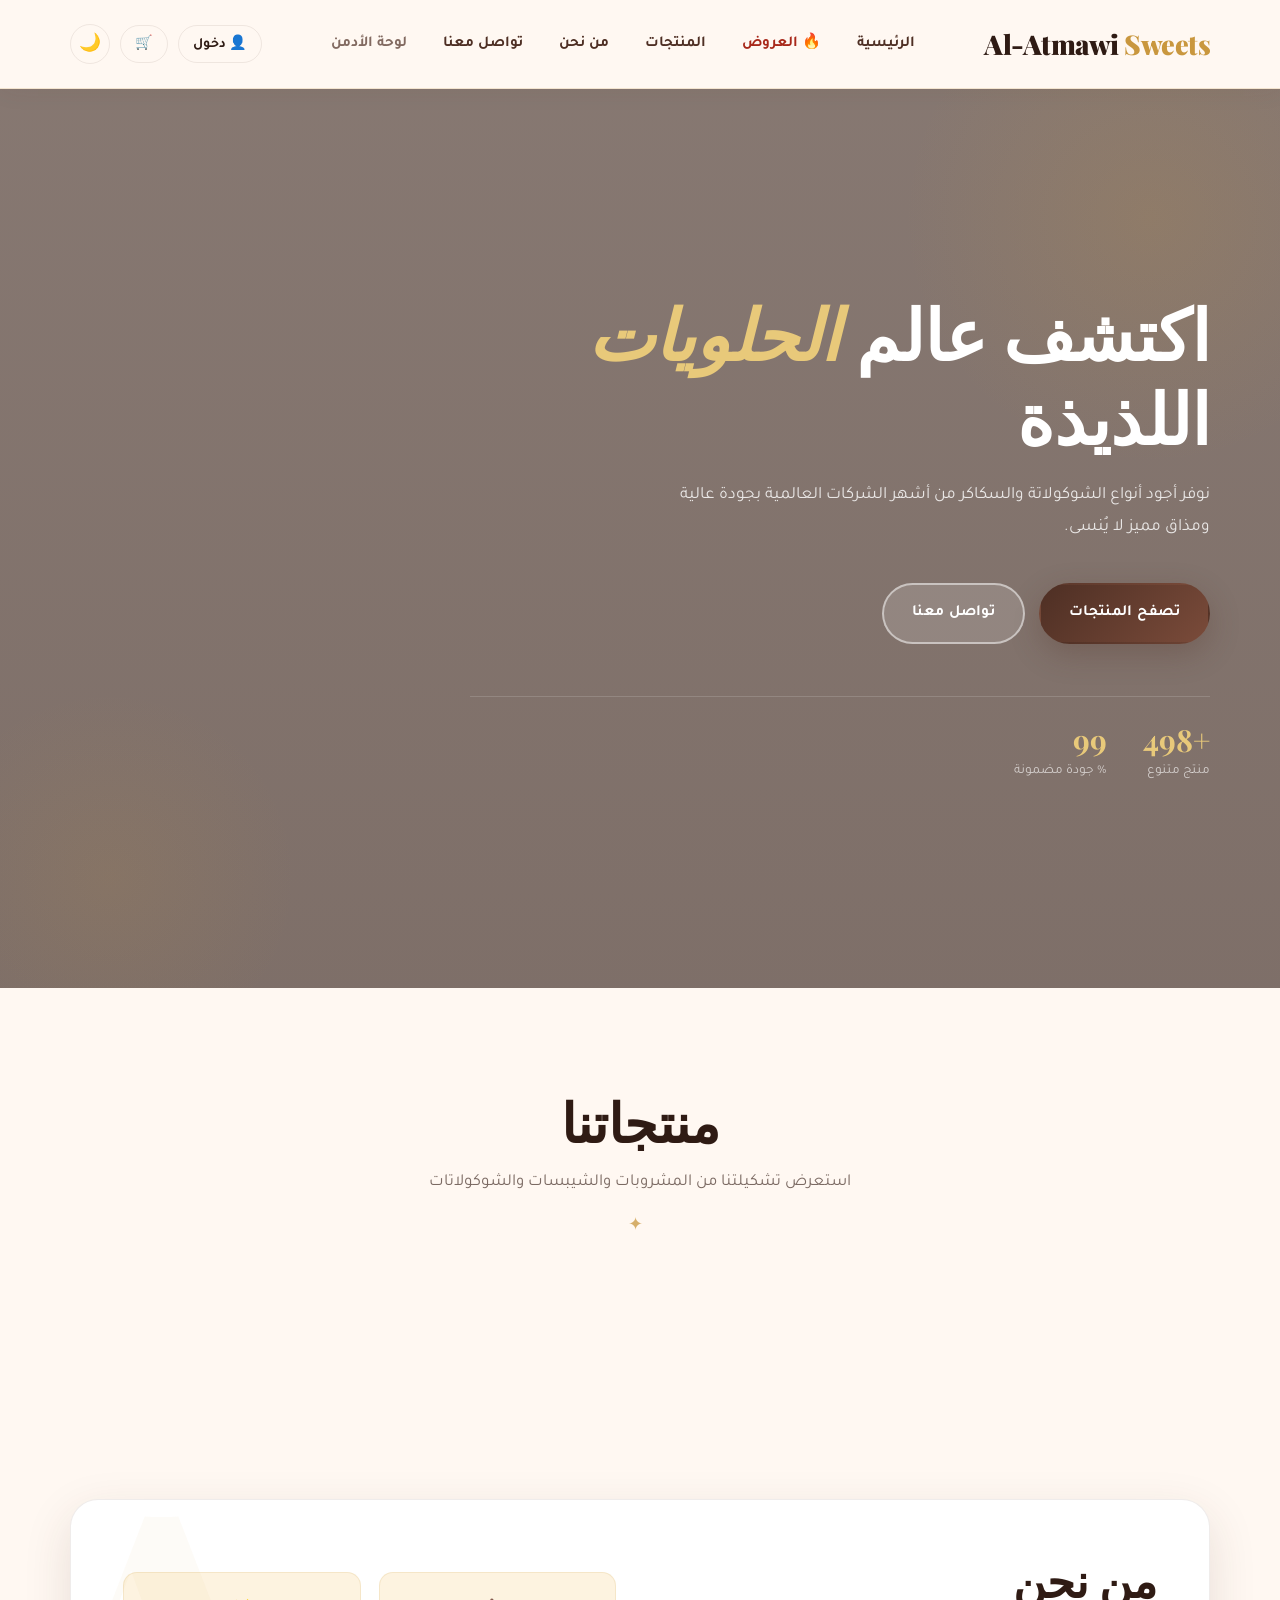
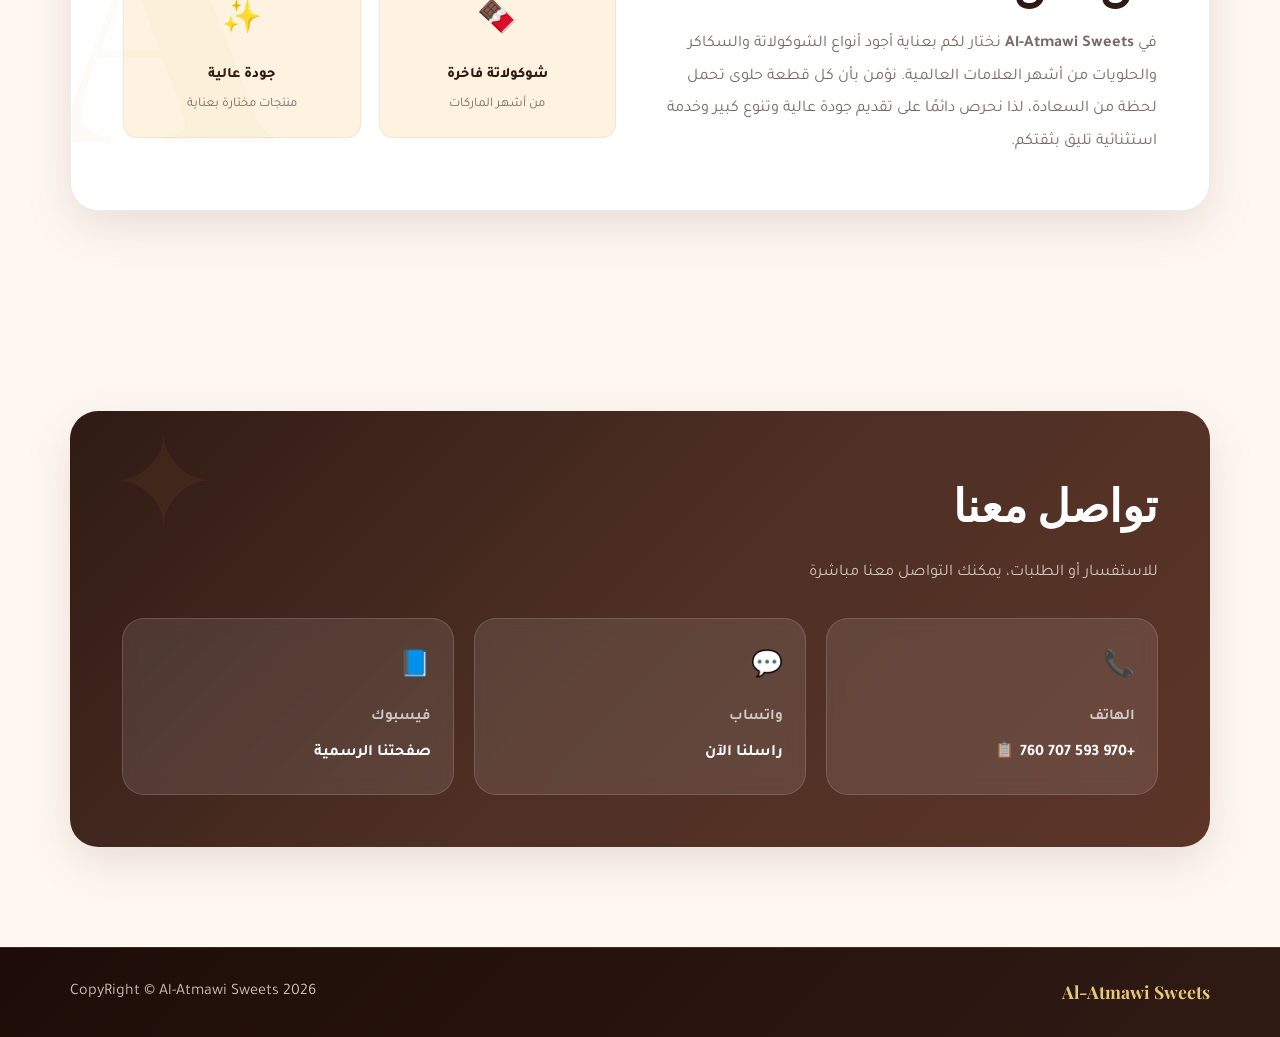
==== index.html @ 0c735596 "Update index.html" ====
<!DOCTYPE html>
<html lang="ar" dir="rtl">
<head>
  <meta charset="UTF-8" />
  <meta name="viewport" content="width=device-width, initial-scale=1.0" />
  <title>العتماوي للسكاكر والحلويات</title>
  <meta name="description" content="أجود أنواع الشوكولاتة والسكاكر من أشهر الشركات العالمية" />
  <meta name="theme-color" content="#2f1b14" />
  <meta name="apple-mobile-web-app-capable" content="yes" />
  <meta name="apple-mobile-web-app-status-bar-style" content="black-translucent" />
  <meta name="apple-mobile-web-app-title" content="Al-Atmawi" />

  <!-- Open Graph / Facebook / WhatsApp Preview -->
  <meta property="og:type" content="website" />
  <meta property="og:url" content="https://genereal2.github.io/Al-Atmawi/index.html" />
  <meta property="og:title" content="العتماوي للسكاكر والحلويات | Al-Atmawi Sweets" />
  <meta property="og:description" content="أجود أنواع الشوكولاتة والسكاكر والمشروبات من أشهر الشركات العالمية" />
  <meta property="og:image" content="https://genereal2.github.io/Al-Atmawi/og-image.jpg" />
  <meta property="og:image:width" content="1200" />
  <meta property="og:image:height" content="630" />
  <meta property="og:locale" content="ar_AR" />

  <!-- Twitter Card -->
  <meta name="twitter:card" content="summary_large_image" />
  <meta name="twitter:title" content="العتماوي للسكاكر والحلويات | Al-Atmawi Sweets" />
  <meta name="twitter:description" content="أجود أنواع الشوكولاتة والسكاكر والمشروبات من أشهر الشركات العالمية" />
  <meta name="twitter:image" content="https://genereal2.github.io/Al-Atmawi/og-image.jpg" />
  <link rel="manifest" href="manifest.json" />
  <link rel="apple-touch-icon" href="icon-192.svg" />
  <link rel="preconnect" href="https://fonts.googleapis.com">
  <link rel="preconnect" href="https://fonts.gstatic.com" crossorigin>
  <link rel="preconnect" href="https://firestore.googleapis.com">
  <link rel="preconnect" href="https://res.cloudinary.com" crossorigin>
  <link rel="stylesheet" href="style.css?v=4" />
</head>
<body>

  <header class="topbar" id="topbar">
    <div class="container navbar">
      <a href="index.html" class="logo">Al-Atmawi <span>Sweets</span></a>
      <nav>
        <ul class="nav-links">
          <li><a href="#home">الرئيسية</a></li>
          <li><a href="#offers" class="offers-nav-link">🔥 العروض</a></li>
          <li><a href="#products">المنتجات</a></li>
          <li><a href="#about">من نحن</a></li>
          <li><a href="#contact">تواصل معنا</a></li>
          <li><a href="admin.html" class="admin-link">لوحة الأدمن</a></li>
        </ul>
      </nav>
      <div class="header-actions">
        <button id="accountBtn" class="header-icon-btn" type="button" title="حسابي">
          <span id="accountBtnLabel">👤 دخول</span>
        </button>
        <button id="cartBtn" class="header-icon-btn cart-btn" type="button" title="السلة">
          🛒 <span id="cartCount" class="cart-count hidden">0</span>
        </button>
        <button id="themeToggleBtn" class="theme-toggle-btn" type="button" title="تبديل الوضع">🌙</button>
      </div>
    </div>
  </header>

  <!-- ===== Hero ===== -->
  <section class="hero" id="home">
    <div class="container">
      <div class="hero-content">
        <h1>اكتشف عالم <em>الحلويات</em><br>اللذيذة</h1>
        <p>نوفر أجود أنواع الشوكولاتة والسكاكر من أشهر الشركات العالمية بجودة عالية ومذاق مميز لا يُنسى.</p>

        <div class="hero-buttons">
          <a href="#products" class="btn btn-primary">تصفح المنتجات</a>
          <a href="#contact" class="btn btn-secondary">تواصل معنا</a>
        </div>

        <div class="hero-stats">
          <div class="hero-stat">
            <strong data-target="500">0</strong>
            <span>منتج متنوع</span>
          </div>
          <div class="hero-stat">
            <strong data-target="100">0</strong>
            <span>% جودة مضمونة</span>
          </div>
        </div>
      </div>
    </div>
  </section>

  <!-- ===== Offers ===== -->
  <section class="offers-section hidden" id="offers">
    <div class="container">
      <div class="offers-header">
        <span class="offers-badge">🔥 لفترة محدودة</span>
        <h2>عروضنا الخاصة</h2>
        <p>أقوى العروض والأسعار المميزة من Al-Atmawi Sweets</p>
      </div>
      <div id="offersGrid" class="offers-grid"></div>
    </div>
  </section>

  <!-- ===== Products ===== -->
  <section class="section" id="products">
    <div class="container">
      <div class="section-header">
        <h2>منتجاتنا</h2>
        <p>استعرض تشكيلتنا من المشروبات والشيبسات والشوكولاتات</p>
      </div>
      <div id="productsCategories"></div>
    </div>
  </section>


  <!-- ===== About ===== -->
  <section class="section" id="about">
    <div class="container">
      <div class="about-box">
        <div class="about-text">
          <h2>من نحن</h2>
          <p>في <strong>Al-Atmawi Sweets</strong> نختار لكم بعناية أجود أنواع الشوكولاتة والسكاكر والحلويات من أشهر العلامات العالمية. نؤمن بأن كل قطعة حلوى تحمل لحظة من السعادة، لذا نحرص دائمًا على تقديم جودة عالية وتنوع كبير وخدمة استثنائية تليق بثقتكم.</p>
        </div>
        <div class="about-features">
          <div class="about-feature">
            <span class="about-feature-icon">🍫</span>
            <h4>شوكولاتة فاخرة</h4>
            <p>من أشهر الماركات</p>
          </div>
          <div class="about-feature">
            <span class="about-feature-icon">✨</span>
            <h4>جودة عالية</h4>
            <p>منتجات مختارة بعناية</p>
          </div>
        </div>
      </div>
    </div>
  </section>

  <!-- ===== Contact ===== -->
  <section class="section" id="contact">
    <div class="container">
      <div class="contact-box">
        <h2>تواصل معنا</h2>
        <p>للاستفسار أو الطلبات، يمكنك التواصل معنا مباشرة</p>
        <div class="contact-grid">
          <div class="contact-card">
            <span class="contact-card-icon">📞</span>
            <h3>الهاتف</h3>
            <p><a href="tel:+970593707760">+970 593 707 760</a> <button id="copyPhoneBtn" class="copy-phone-btn" type="button" title="نسخ الرقم">📋</button></p>
          </div>
          <div class="contact-card">
            <span class="contact-card-icon">💬</span>
            <h3>واتساب</h3>
            <p><a href="https://wa.me/970593707760" target="_blank">راسلنا الآن</a></p>
          </div>
          <div class="contact-card">
            <span class="contact-card-icon">📘</span>
            <h3>فيسبوك</h3>
            <p><a href="https://www.facebook.com/Atmawe" target="_blank">صفحتنا الرسمية</a></p>
          </div>
        </div>
      </div>
    </div>
  </section>

  <footer>
    <div class="container footer-content">
      <div class="footer-logo">Al-Atmawi Sweets</div>
      <p>CopyRight © Al-Atmawi Sweets 2026</p>
    </div>
  </footer>

  <!-- Private Pricing Banner -->
  <div id="privateBanner" class="private-banner hidden">
    <span>🔒 أنت تشاهد الأسعار الخاصة</span>
    <button id="privateLogoutBtn" type="button">تسجيل خروج</button>
  </div>

  <!-- Customer Account Modal -->
  <div class="modal-overlay" id="accountModal">
    <div class="modal-box" style="max-width:420px">
      <button class="modal-close" id="accountModalCloseBtn" type="button">✕</button>
      <div class="modal-info" style="padding:36px 32px">

        <div id="customerAuthViews">
          <div id="customerLoginView">
            <h3 style="margin-bottom:20px">تسجيل الدخول</h3>
            <form id="customerLoginForm" class="admin-form single-column">
              <div class="form-group">
                <label for="customerLoginEmail">البريد الإلكتروني</label>
                <input type="email" id="customerLoginEmail" required placeholder="example@email.com" />
              </div>
              <div class="form-group">
                <label for="customerLoginPassword">كلمة المرور</label>
                <input type="password" id="customerLoginPassword" required placeholder="••••••••" />
              </div>
              <p id="customerLoginError" class="error-message hidden"></p>
              <button type="submit" class="btn btn-primary full-btn">تسجيل الدخول</button>
            </form>
            <p class="admin-note" style="margin-top:16px;text-align:center">
              ما عندك حساب؟ <button type="button" id="showSignupBtn" class="link-btn">أنشئ حساب جديد</button>
            </p>
          </div>

          <div id="customerSignupView" class="hidden">
            <h3 style="margin-bottom:20px">إنشاء حساب جديد</h3>
            <form id="customerSignupForm" class="admin-form single-column">
              <div class="form-group">
                <label for="customerSignupName">اسمك</label>
                <input type="text" id="customerSignupName" required placeholder="اكتب اسمك الكامل" />
              </div>
              <div class="form-group">
                <label for="customerSignupEmail">البريد الإلكتروني</label>
                <input type="email" id="customerSignupEmail" required placeholder="example@email.com" />
              </div>
              <div class="form-group">
                <label for="customerSignupPhone">رقم الواتساب للتواصل</label>
                <input type="tel" id="customerSignupPhone" required placeholder="9705xxxxxxx" />
              </div>
              <div class="form-group">
                <label for="customerSignupPassword">كلمة المرور</label>
                <input type="password" id="customerSignupPassword" required placeholder="6 أحرف على الأقل" />
              </div>
              <p id="customerSignupError" class="error-message hidden"></p>
              <button type="submit" class="btn btn-primary full-btn">إنشاء الحساب</button>
            </form>
            <p class="admin-note" style="margin-top:16px;text-align:center">
              عندك حساب أصلًا؟ <button type="button" id="showLoginBtn" class="link-btn">سجل الدخول</button>
            </p>
          </div>
        </div>

        <div id="customerAccountView" class="hidden" style="text-align:center">
          <div style="font-size:2.5rem;margin-bottom:10px">👤</div>
          <h3 id="customerAccountName" style="margin-bottom:6px"></h3>
          <p class="admin-note" id="customerAccountEmail" style="margin-bottom:20px"></p>
          <div class="form-group" style="text-align:right">
            <label for="customerAccountNameInput">اسمك</label>
            <input type="text" id="customerAccountNameInput" placeholder="اكتب اسمك الكامل" />
          </div>
          <div class="form-group" style="text-align:right">
            <label for="customerAccountPhone">رقم الواتساب للتواصل</label>
            <input type="tel" id="customerAccountPhone" placeholder="9705xxxxxxx" />
          </div>
          <p id="customerPhoneMessage" class="error-message hidden"></p>
          <button id="saveCustomerPhoneBtn" class="btn btn-outline full-btn" type="button" style="margin-bottom:12px">حفظ البيانات</button>
          <button id="customerLogoutBtn" class="btn btn-light full-btn" type="button">تسجيل خروج</button>
        </div>

      </div>
    </div>
  </div>

  <!-- Cart Modal -->
  <div class="modal-overlay" id="cartModal">
    <div class="modal-box" style="max-width:480px">
      <button class="modal-close" id="cartModalCloseBtn" type="button">✕</button>
      <div class="modal-info" style="padding:32px 28px">
        <h3 style="margin-bottom:20px">🛒 سلة المشتريات</h3>
        <div id="cartItemsList" class="cart-items-list"></div>
        <div id="cartEmptyMessage" class="empty-message hidden">السلة فارغة</div>
        <div id="cartTotalRow" class="cart-total-row hidden">
          <span>المبلغ المطلوب</span>
          <strong id="cartTotalAmount">0</strong>
        </div>
        <button id="submitOrderBtn" class="btn btn-primary full-btn" type="button" style="margin-top:20px">إرسال الطلب</button>
        <p id="cartMessage" class="error-message hidden" style="margin-top:12px"></p>
      </div>
    </div>
  </div>

  <!-- Modal -->
  <div class="modal-overlay" id="productModal">
    <div class="modal-box">
      <button class="modal-close" id="modalCloseBtn" type="button">✕</button>
      <div class="modal-image-wrap">
        <img id="modalImg" src="" alt="" />
      </div>
      <div class="modal-info">
        <div id="modalBadge" class="modal-badge"></div>
        <h3 id="modalName"></h3>
        <p id="modalDesc" style="display:none"></p>
        <button id="modalShareBtn" class="modal-share-btn" type="button">🔗 مشاركة المنتج</button>
      </div>
    </div>
  </div>

  <div id="toastMsg" class="toast-msg"></div>

  <script type="module" src="script.js?v=22"></script>
  <script>
    /* Animated Counters */
    function animateCounter(el, target) {
      let startTime = null;
      const duration = 2000;
      function step(timestamp) {
        if (!startTime) startTime = timestamp;
        const progress = Math.min((timestamp - startTime) / duration, 1);
        const ease = 1 - Math.pow(1 - progress, 4);
        const current = Math.floor(ease * target);
        el.textContent = (target === 100 ? "" : "+") + current;
        if (progress < 1) requestAnimationFrame(step);
        else el.textContent = (target === 100 ? "" : "+") + target;
      }
      requestAnimationFrame(step);
    }

    const counterObserver = new IntersectionObserver((entries) => {
      entries.forEach(entry => {
        if (entry.isIntersecting) {
          entry.target.querySelectorAll("[data-target]").forEach(el => {
            animateCounter(el, parseInt(el.dataset.target));
          });
          counterObserver.unobserve(entry.target);
        }
      });
    }, { threshold: 0.6 });

    const heroStats = document.querySelector(".hero-stats");
    if (heroStats) counterObserver.observe(heroStats);

    /* Service Worker */
    if ("serviceWorker" in navigator) {
      window.addEventListener("load", () => {
        navigator.serviceWorker.register("./service-worker.js").catch(() => {});
      });
    }

    /* ① Dark / Light Mode */
    const themeBtn = document.getElementById("themeToggleBtn");
    const savedTheme = localStorage.getItem("al-atmawi-theme") || "light";
    function applyTheme(t) {
      document.documentElement.setAttribute("data-theme", t);
      themeBtn.textContent = t === "dark" ? "☀️" : "🌙";
      localStorage.setItem("al-atmawi-theme", t);
    }
    applyTheme(savedTheme);
    themeBtn.addEventListener("click", () => {
      applyTheme(document.documentElement.getAttribute("data-theme") === "dark" ? "light" : "dark");
    });

    /* ② Copy Phone */
    function showToast(msg) {
      const t = document.getElementById("toastMsg");
      t.textContent = msg;
      t.classList.add("show");
      setTimeout(() => t.classList.remove("show"), 2500);
    }
    document.getElementById("copyPhoneBtn").addEventListener("click", function() {
      navigator.clipboard.writeText("+970593707760").then(() => {
        showToast("✅ تم نسخ الرقم!");
        this.textContent = "✅";
        setTimeout(() => this.textContent = "📋", 2000);
      }).catch(() => showToast("❌ فشل النسخ"));
    });

    /* ③ Share Product */
    document.getElementById("modalShareBtn").addEventListener("click", function() {
      const name = document.getElementById("modalName").textContent;
      const badge = document.getElementById("modalBadge").textContent;
      const text = name + (badge ? " — " + badge : "") + "\nمن Al-Atmawi Sweets 🍫";
      const shareUrl = location.href; // الرابط الحين فيه ?product=ID تلقائياً
      if (navigator.share) {
        navigator.share({ title: name, text: text, url: shareUrl });
      } else {
        navigator.clipboard.writeText(text + "\n" + shareUrl).then(() => {
          showToast("✅ تم نسخ رابط المنتج!");
          this.textContent = "✅ تم النسخ";
          setTimeout(() => this.textContent = "🔗 مشاركة المنتج", 2000);
        });
      }
    });
  </script>
</body>
</html>
---- style.css ----
@import url('https://fonts.googleapis.com/css2?family=Playfair+Display:wght@700;900&family=Tajawal:wght@400;500;700;800&display=swap');

:root {
  --choco: #4e2f24;
  --choco-dark: #2f1b14;
  --choco-mid: #6b3c2c;
  --gold: #c9973e;
  --gold-light: #e8c97a;
  --gold-pale: #fdf3e0;
  --cream: #fff8f2;
  --white: #ffffff;
  --text: #3a2a24;
  --muted: #7b6a63;
  --danger: #bb2d3b;
  --success: #2b8a3e;
  --info: #e8f0ff;
  --light: #f8f4f1;
  --border: rgba(78,47,36,0.09);
  --shadow: 0 16px 48px rgba(78,47,36,0.13);
  --shadow-sm: 0 4px 20px rgba(78,47,36,0.08);
  --shadow-gold: 0 8px 32px rgba(201,151,62,0.22);
  --radius-lg: 28px;
  --radius-md: 20px;
  --radius-sm: 14px;
  --transition: 0.35s cubic-bezier(0.4,0,0.2,1);
}

*, *::before, *::after { margin:0; padding:0; box-sizing:border-box; }
html { scroll-behavior: smooth; }
body {
  font-family: 'Tajawal', 'Tahoma', sans-serif;
  background: var(--cream);
  color: var(--text);
  line-height: 1.85;
  overflow-x: hidden;
  padding-top: 88px;
}
button, input, textarea, select { font-family: inherit; }
img { max-width:100%; display:block; }
a { text-decoration:none; color:inherit; }
ul { list-style:none; }
.hidden { display:none !important; }
.container { width: min(1140px,92%); margin:auto; }
.section { padding: 100px 0; position:relative; }

/* Section Header */
.section-header { text-align:center; margin-bottom:54px; }
.section-header h2 {
  font-family: 'Playfair Display', serif;
  font-size: clamp(2.2rem,4.5vw,3.4rem);
  color: var(--choco-dark);
  margin-bottom: 14px;
  line-height: 1.2;
}
.section-header h2 em { font-style:italic; color:var(--gold); }
.section-header p { color:var(--muted); max-width:600px; margin:auto; font-size:1.05rem; }
.section-header::after {
  content:"✦";
  display:block;
  color:var(--gold);
  font-size:1.1rem;
  margin-top:14px;
  letter-spacing:10px;
  opacity:0.75;
}

/* Buttons */
.btn {
  display:inline-block;
  padding:14px 28px;
  border-radius:999px;
  font-weight:700;
  font-size:0.97rem;
  transition:var(--transition);
  border:2px solid transparent;
  text-align:center;
  cursor:pointer;
  letter-spacing:0.3px;
}
.btn:hover { transform:translateY(-3px); }
.btn-primary {
  background:linear-gradient(135deg,#4e2f24,#7a4b3a);
  color:var(--white);
  box-shadow:0 10px 30px rgba(78,47,36,0.28);
}
.btn-primary:hover { box-shadow:0 16px 40px rgba(78,47,36,0.36); }
.btn-secondary {
  background:rgba(255,255,255,0.14);
  color:var(--white);
  border-color:rgba(255,255,255,0.5);
  backdrop-filter:blur(8px);
}
.btn-secondary:hover { background:rgba(255,255,255,0.24); }
.btn-outline { border-color:var(--gold); color:var(--choco); background:transparent; }
.btn-outline:hover { background:var(--gold); color:var(--white); }
.btn-light { background:#f6efea; color:var(--choco); border-color:#eadcd2; }
.btn-brand {
  background:transparent;
  color:var(--choco);
  border:1.5px solid rgba(78,47,36,0.2);
  padding:9px 20px;
  font-size:0.88rem;
  font-weight:700;
  border-radius:999px;
  width:100%;
}
.btn-brand:hover {
  background:linear-gradient(135deg,var(--choco),var(--choco-mid));
  color:#fff;
  border-color:transparent;
  box-shadow:var(--shadow-gold);
  transform:translateY(-2px);
}
.full-btn { width:100%; }

/* Topbar */
.topbar {
  position:fixed;
  top:0; left:0;
  width:100%;
  z-index:9999;
  background:rgba(255,248,242,0.96);
  backdrop-filter:blur(18px);
  -webkit-backdrop-filter:blur(18px);
  border-bottom:1px solid rgba(201,151,62,0.18);
  box-shadow:0 1px 24px rgba(78,47,36,0.07);
}
.navbar {
  min-height:88px;
  display:flex;
  align-items:center;
  justify-content:space-between;
  gap:20px;
  padding:14px 0;
}
.logo {
  font-family:'Playfair Display',serif;
  font-size:1.7rem;
  font-weight:900;
  color:var(--choco-dark);
  white-space:nowrap;
  letter-spacing:-0.5px;
}
.logo span { color:var(--gold); }
.admin-navbar { min-height:88px; }
.admin-nav { display:flex; align-items:center; }
.admin-back-btn {
  display:inline-flex;
  align-items:center;
  justify-content:center;
  padding:11px 22px;
  border-radius:999px;
  background:linear-gradient(135deg,var(--choco),#7a4b3a);
  color:#fff !important;
  font-weight:700;
  box-shadow:0 8px 24px rgba(78,47,36,0.22);
  transition:var(--transition);
  white-space:nowrap;
}
.admin-back-btn:hover { transform:translateY(-2px); box-shadow:0 12px 32px rgba(78,47,36,0.32); }
.nav-links { display:flex; align-items:center; gap:4px; flex-wrap:wrap; }
.nav-links a {
  padding:9px 16px;
  border-radius:999px;
  color:var(--choco);
  font-weight:700;
  font-size:0.95rem;
  transition:var(--transition);
  display:inline-block;
}
.nav-links a:hover { background:var(--gold-pale); color:var(--choco-dark); }
.offers-nav-link { color:#a8281a !important; font-weight:800; }
.offers-nav-link:hover { background:#fdeae7 !important; }
.admin-link { opacity:0.7; font-size:0.88rem; }

/* Hero */
.hero {
  min-height:100vh;
  display:flex;
  align-items:center;
  position:relative;
  overflow:hidden;
  background:
    linear-gradient(rgba(47,27,20,0.58),rgba(47,27,20,0.62)),
    url("https://media.discordapp.net/attachments/1283432443516424263/1488483822587875328/11.png?ex=69ccf215&is=69cba095&hm=b5a3c968173f4ea27c83eff046983c4b8af635eb4a42411f00185166a09327e6&=&format=webp&quality=lossless&width=1392&height=928") center/cover no-repeat;
}
.hero::before {
  content:"";
  position:absolute;
  width:500px; height:500px;
  border-radius:50%;
  background:radial-gradient(circle,rgba(201,151,62,0.15) 0%,transparent 70%);
  top:-120px; right:-120px;
  pointer-events:none;
}
.hero::after {
  content:"";
  position:absolute;
  width:380px; height:380px;
  border-radius:50%;
  background:radial-gradient(circle,rgba(201,151,62,0.1) 0%,transparent 70%);
  bottom:-80px; left:-80px;
  pointer-events:none;
}
.hero-content {
  position:relative;
  z-index:2;
  max-width:740px;
  color:var(--white);
  animation:fadeUp 0.9s ease both;
}
@keyframes fadeUp {
  from { opacity:0; transform:translateY(32px); }
  to   { opacity:1; transform:translateY(0); }
}
.hero-eyebrow {
  display:inline-flex;
  align-items:center;
  gap:8px;
  padding:8px 18px;
  border-radius:999px;
  background:rgba(35, 226, 10, 0.22);
  border:1px solid rgba(201,151,62,0.4);
  margin-bottom:24px;
  font-size:0.9rem;
  font-weight:700;
  color:var(--gold-light);
  letter-spacing:0.5px;
}
.hero-eyebrow::before { content:"✦"; font-size:0.7rem; }
.hero h1 {
  font-family:'Playfair Display',serif;
  font-size:clamp(2.4rem,5.5vw,4.6rem);
  line-height:1.18;
  margin-bottom:22px;
  font-weight:900;
}
.hero h1 em { font-style:italic; color:var(--gold-light); }
.hero p {
  font-size:1.08rem;
  color:rgba(255,255,255,0.82);
  max-width:560px;
  margin-bottom:38px;
  line-height:1.9;
}
.hero-buttons { display:flex; gap:14px; flex-wrap:wrap; }
.hero-stats {
  display:flex;
  gap:36px;
  margin-top:52px;
  border-top:1px solid rgba(255,255,255,0.15);
  padding-top:28px;
}
.hero-stat { display:flex; flex-direction:column; }
.hero-stat strong {
  font-family:'Playfair Display',serif;
  font-size:1.9rem;
  color:var(--gold-light);
  line-height:1;
}
.hero-stat span { font-size:0.85rem; color:rgba(255,255,255,0.65); margin-top:4px; }

/* Brands */
.brands {
  background:linear-gradient(180deg,#fff8f2,#fff3ea);
  position:relative;
}
.brands::before {
  content:"";
  position:absolute;
  top:0; left:0; right:0;
  height:2px;
  background:linear-gradient(90deg,transparent,var(--gold),transparent);
}
.cards-grid {
  display:grid;
  grid-template-columns:repeat(auto-fit,minmax(220px,290px));
  justify-content:center;
  gap:28px;
}
.card {
  width:100%;
  max-width:290px;
  margin:0 auto;
  background:var(--white);
  border-radius:var(--radius-lg);
  box-shadow:var(--shadow-sm);
  border:1px solid rgba(201,151,62,0.1);
  overflow:hidden;
  transition:var(--transition);
  display:flex;
  flex-direction:column;
  height:100%;
}
.card:hover {
  transform:translateY(-10px);
  box-shadow:0 28px 56px rgba(78,47,36,0.16);
  border-color:rgba(201,151,62,0.3);
}
.card-image {
  width:100%;
  aspect-ratio:1/1;
  background:linear-gradient(145deg,#fffaf6,#fff8f2);
  overflow:hidden;
  display:flex;
  align-items:center;
  justify-content:center;
  padding:24px;
}
.card-image img {
  width:auto; height:auto;
  max-width:clamp(110px,55%,170px);
  max-height:clamp(70px,45%,130px);
  object-fit:contain;
  transition:transform 0.4s ease;
}
.card:hover .card-image img { transform:scale(1.06); }
.card-body {
  padding:20px;
  display:flex;
  flex-direction:column;
  flex:1;
  border-top:1px solid rgba(201,151,62,0.1);
}
.card-body h3 { color:var(--choco-dark); font-size:1.05rem; font-weight:800; margin-bottom:14px; }
.card-actions { margin-top:auto; }

/* Products */
.products-grid {
  display:grid;
  grid-template-columns:repeat(auto-fill,minmax(200px,1fr));
  gap:22px;
}
.filters-bar {
  display:flex;
  flex-wrap:wrap;
  justify-content:center;
  gap:10px;
  margin-bottom:36px;
}
.filter-btn {
  border:1.5px solid rgba(78,47,36,0.12);
  background:var(--white);
  color:var(--choco);
  padding:10px 22px;
  border-radius:999px;
  font-weight:700;
  cursor:pointer;
  transition:var(--transition);
  font-size:0.95rem;
}
.filter-btn:hover,.filter-btn.active {
  background:linear-gradient(135deg,var(--choco),var(--choco-mid));
  color:#fff;
  border-color:transparent;
  box-shadow:0 6px 20px rgba(78,47,36,0.2);
}
.product-card {
  background:var(--white);
  border-radius:var(--radius-md);
  box-shadow:var(--shadow-sm);
  border:1px solid rgba(62, 201, 80, 0.08);
  overflow:hidden;
  transition:var(--transition);
  display:flex;
  flex-direction:column;
  height:100%;
}
.product-card:hover {
  transform:translateY(-8px);
  box-shadow:0 22px 48px rgba(78,47,36,0.15);
  border-color:rgba(201,151,62,0.22);
}
.product-card-clickable { cursor:pointer; }
.product-card-clickable:hover .product-image img { transform:scale(1.07); }
.product-image {
  width:100%;
  height:180px;
  background:linear-gradient(145deg,#fffaf6,#fff8f2);
  overflow:hidden;
  display:flex;
  align-items:center;
  justify-content:center;
  border-bottom:1px solid rgba(201,151,62,0.08);
  padding:12px;
}
.product-image img {
  width:100%;
  height:100%;
  object-fit:contain;
  transition:transform 0.4s ease;
}
.product-content { padding:16px 18px 18px; display:flex; flex-direction:column; flex:1; }
.product-content h4 {
  color:var(--choco-dark);
  font-size:0.98rem;
  font-weight:800;
  margin-bottom:6px;
  line-height:1.5;
  display:-webkit-box;
  -webkit-line-clamp:2;
  -webkit-box-orient:vertical;
  overflow:hidden;
  min-height:calc(1.5em * 2);
}
.product-content p {
  color:var(--muted);
  font-size:0.88rem;
  line-height:1.6;
  margin-bottom:10px;
  white-space:nowrap;
  overflow:hidden;
  text-overflow:ellipsis;
}

/* ===== Offers Section ===== */
.offers-section {
  position:relative;
  padding:60px 0 70px;
  background:
    radial-gradient(circle at 15% 20%, rgba(201,151,62,0.16), transparent 45%),
    radial-gradient(circle at 85% 80%, rgba(201,151,62,0.12), transparent 45%),
    linear-gradient(135deg, var(--choco-dark), var(--choco) 60%, var(--choco-mid));
  overflow:hidden;
}
.offers-section::before {
  content:"";
  position:absolute;
  inset:0;
  background-image:radial-gradient(rgba(232,201,122,0.35) 1px, transparent 1px);
  background-size:26px 26px;
  opacity:0.25;
  pointer-events:none;
}
.offers-header { text-align:center; margin-bottom:36px; position:relative; z-index:1; }
.offers-badge {
  display:inline-block;
  background:linear-gradient(135deg,var(--gold),var(--gold-light));
  color:var(--choco-dark);
  font-weight:800;
  font-size:0.85rem;
  padding:6px 18px;
  border-radius:999px;
  margin-bottom:16px;
  box-shadow:0 6px 18px rgba(201,151,62,0.35);
  letter-spacing:0.3px;
}
.offers-header h2 {
  font-family:'Playfair Display', serif;
  font-size:clamp(1.8rem,3.6vw,2.6rem);
  color:#fff;
  margin-bottom:10px;
}
.offers-header p { color:rgba(255,248,242,0.75); font-size:1rem; }

.offers-grid {
  position:relative;
  z-index:1;
  display:grid;
  grid-template-columns:repeat(auto-fill,minmax(200px,1fr));
  gap:22px;
}
.offer-card {
  position:relative;
  background:var(--white);
  border:2px solid var(--gold);
  box-shadow:0 16px 40px rgba(0,0,0,0.25), 0 0 0 4px rgba(201,151,62,0.12);
}
.offer-card:hover {
  box-shadow:0 26px 56px rgba(0,0,0,0.3), 0 0 0 5px rgba(201,151,62,0.22);
}
.offer-ribbon {
  position:absolute;
  top:14px;
  inset-inline-start:-8px;
  z-index:2;
  background:linear-gradient(135deg,#d6432f,#a8281a);
  color:#fff;
  font-size:0.72rem;
  font-weight:800;
  padding:5px 14px 5px 10px;
  border-radius:0 999px 999px 0;
  box-shadow:0 6px 14px rgba(168,40,26,0.4);
}
[data-theme="dark"] .offers-section {
  background:
    radial-gradient(circle at 15% 20%, rgba(201,151,62,0.14), transparent 45%),
    radial-gradient(circle at 85% 80%, rgba(201,151,62,0.1), transparent 45%),
    linear-gradient(135deg, #1c110b, #2a180f 60%, #34200f);
}
.brand-badge {
  display:inline-flex;
  align-items:center;
  width:fit-content;
  padding:4px 12px;
  background:var(--gold-pale);
  color:var(--choco-mid);
  border-radius:999px;
  font-weight:700;
  font-size:0.78rem;
  margin-bottom:8px;
  border:1px solid rgba(201,151,62,0.2);
}
.load-more-wrap {
  width:100%;
  display:flex;
  justify-content:center;
  margin-top:32px;
  grid-column:1/-1;
}
.load-more-wrap .btn[disabled] { opacity:0.6; cursor:not-allowed; transform:none; }

/* Category Sections */
.category-block { margin-bottom:60px; }
.category-block:last-child { margin-bottom:0; }
.category-header {
  display:flex;
  align-items:baseline;
  gap:12px;
  margin-bottom:26px;
  padding-bottom:14px;
  border-bottom:2px solid rgba(201,151,62,0.18);
}
.category-header h3 {
  font-family:'Playfair Display', serif;
  font-size:clamp(1.4rem,2.6vw,1.9rem);
  color:var(--choco-dark);
  display:flex;
  align-items:center;
  gap:10px;
}
.category-icon { font-size:1.3rem; }
.category-header p { color:var(--muted); font-size:0.95rem; }
[data-theme="dark"] .category-header { border-color:rgba(201,151,62,0.15); }
[data-theme="dark"] .category-header h3 { color:#f0e8df; }
[data-theme="dark"] .category-header p { color:rgba(240,232,223,0.5); }

@media (max-width:600px) {
  .category-header { flex-direction:column; align-items:flex-start; gap:4px; }
}

/* About */
.about-box {
  background:var(--white);
  border-radius:var(--radius-lg);
  box-shadow:var(--shadow);
  border:1px solid var(--border);
  padding:52px;
  display:grid;
  grid-template-columns:1fr 1fr;
  gap:48px;
  align-items:center;
  position:relative;
  overflow:hidden;
}
.about-box::before {
  content:"A";
  position:absolute;
  font-family:'Playfair Display',serif;
  font-size:20rem;
  font-weight:900;
  color:rgba(201,151,62,0.04);
  top:-50px; left:-20px;
  pointer-events:none;
  line-height:1;
}
.about-text h2 {
  font-family:'Playfair Display',serif;
  color:var(--choco-dark);
  margin-bottom:20px;
  font-size:clamp(1.9rem,3.5vw,2.8rem);
  line-height:1.25;
}
.about-text p { color:var(--muted); font-size:1.02rem; line-height:2; }
.about-features { display:grid; grid-template-columns:1fr 1fr; gap:18px; }
.about-feature {
  background:var(--gold-pale);
  border-radius:var(--radius-sm);
  padding:20px;
  border:1px solid rgba(201,151,62,0.15);
  text-align:center;
  transition:var(--transition);
}
.about-feature:hover { transform:translateY(-4px); box-shadow:var(--shadow-gold); border-color:var(--gold); }
.about-feature-icon { font-size:2rem; margin-bottom:10px; display:block; }
.about-feature h4 { color:var(--choco-dark); font-size:0.9rem; font-weight:800; }
.about-feature p  { color:var(--muted); font-size:0.82rem; margin-top:4px; }

/* Contact */
.contact-grid {
  display:grid;
  grid-template-columns:repeat(auto-fit,minmax(220px,1fr));
  gap:20px;
  margin-top:18px;
}
.contact-box {
  background:linear-gradient(135deg,#2f1b14 0%,#4e2f24 50%,#5c3528 100%);
  color:var(--white);
  padding:52px;
  border-radius:var(--radius-lg);
  box-shadow:var(--shadow);
  position:relative;
  overflow:hidden;
}
.contact-box::before {
  content:"✦";
  position:absolute;
  top:-20px; left:40px;
  font-size:8rem;
  color:rgba(201,151,62,0.07);
  pointer-events:none;
}
.contact-box h2 {
  font-family:'Playfair Display',serif;
  font-size:clamp(2rem,4vw,2.8rem);
  margin-bottom:12px;
  position:relative;
}
.contact-box > p { color:rgba(255,255,255,0.72); margin-bottom:30px; font-size:1.02rem; }
.contact-card {
  background:rgba(255,255,255,0.1);
  border:1px solid rgba(255,255,255,0.15);
  border-radius:22px;
  padding:26px 22px;
  transition:var(--transition);
  backdrop-filter:blur(8px);
}
.contact-card:hover {
  background:rgba(255,255,255,0.17);
  border-color:rgba(201,151,62,0.4);
  transform:translateY(-4px);
}
.contact-card-icon { font-size:1.6rem; margin-bottom:10px; display:block; }
.contact-card h3 { margin-bottom:8px; font-size:0.95rem; opacity:0.7; font-weight:700; }
.contact-card a,.contact-card p { color:#fff; font-weight:700; font-size:1rem; }
.contact-card a:hover { color:var(--gold-light); }

/* Footer */
footer {
  background:linear-gradient(135deg,#1e0c08,#2f1b14);
  color:rgba(248,232,226,0.8);
  padding:28px 0;
  border-top:1px solid rgba(201,151,62,0.2);
}
.footer-content {
  display:flex;
  align-items:center;
  justify-content:space-between;
  gap:16px;
  flex-wrap:wrap;
}
.footer-logo { font-family:'Playfair Display',serif; color:var(--gold-light); font-size:1.1rem; font-weight:700; }

.private-banner {
  position:fixed;
  bottom:16px;
  inset-inline-start:16px;
  z-index:500;
  display:flex;
  align-items:center;
  gap:14px;
  background:linear-gradient(135deg,var(--choco-dark),var(--choco));
  color:#fff;
  padding:12px 18px;
  border-radius:999px;
  box-shadow:0 12px 30px rgba(0,0,0,0.3);
  border:1px solid rgba(201,151,62,0.4);
  font-size:0.88rem;
  font-weight:700;
}
.private-banner button {
  background:var(--gold);
  color:var(--choco-dark);
  border:none;
  padding:6px 14px;
  border-radius:999px;
  font-weight:800;
  font-size:0.8rem;
  cursor:pointer;
  transition:var(--transition);
}
.private-banner button:hover { background:var(--gold-light); }
@media (max-width:600px) {
  .private-banner { inset-inline:16px; justify-content:space-between; }
}

/* Skeleton */
@keyframes shimmer {
  0%   { background-position:-700px 0; }
  100% { background-position: 700px 0; }
}
.skeleton-card { pointer-events:none; }
.skeleton-image,.skeleton-product-image,.skeleton-line {
  background:linear-gradient(90deg,#f0ebe7 25%,#e8e2dd 50%,#f0ebe7 75%);
  background-size:700px 100%;
  animation:shimmer 1.5s infinite linear;
  border-radius:12px;
}
.skeleton-image         { width:100%; aspect-ratio:1/1; border-radius:0; }
.skeleton-product-image { width:100%; height:180px; border-radius:0; }
.skeleton-body          { padding:18px; display:flex; flex-direction:column; gap:10px; }
.skeleton-badge         { width:60px;  height:22px; border-radius:999px; }
.skeleton-title         { width:75%;   height:18px; }
.skeleton-desc          { width:55%;   height:14px; }
.skeleton-btn           { width:100%;  height:42px; border-radius:999px; margin-top:8px; }

/* Modal */
.modal-overlay {
  position:fixed;
  inset:0;
  z-index:99999;
  background:rgba(20,8,4,0.88);
  backdrop-filter:blur(12px);
  display:flex;
  align-items:center;
  justify-content:center;
  padding:20px;
  opacity:0;
  visibility:hidden;
  transition:opacity 0.35s ease,visibility 0.35s ease;
}
.modal-overlay.active { opacity:1; visibility:visible; }
.modal-box {
  background:var(--white);
  border-radius:var(--radius-lg);
  box-shadow:0 48px 96px rgba(0,0,0,0.5);
  max-width:520px;
  width:100%;
  overflow:hidden;
  transform:scale(0.85) translateY(24px);
  transition:transform 0.4s cubic-bezier(0.34,1.56,0.64,1);
  position:relative;
}
.modal-overlay.active .modal-box { transform:scale(1) translateY(0); }
.modal-image-wrap {
  width:100%;
  background:linear-gradient(145deg,#fffaf6,#fff8f2);
  display:flex;
  align-items:center;
  justify-content:center;
  padding:36px;
  min-height:280px;
}
.modal-image-wrap img { max-width:100%; max-height:300px; object-fit:contain; border-radius:12px; }
.modal-info { padding:24px 30px 30px; border-top:1px solid rgba(201,151,62,0.12); }
.modal-badge {
  display:inline-flex;
  align-items:center;
  padding:4px 14px;
  background:var(--gold-pale);
  color:var(--choco-mid);
  border-radius:999px;
  font-size:0.8rem;
  font-weight:700;
  margin-bottom:12px;
  border:1px solid rgba(201,151,62,0.2);
}
.modal-info h3 { font-family:'Playfair Display',serif; color:var(--choco-dark); font-size:1.5rem; margin-bottom:10px; line-height:1.3; }
.modal-info p  { color:var(--muted); font-size:0.95rem; line-height:1.8; }
.modal-close {
  position:absolute;
  top:14px; left:14px;
  width:38px; height:38px;
  border-radius:50%;
  border:none;
  background:rgba(255,255,255,0.95);
  color:var(--choco-dark);
  font-size:1rem;
  cursor:pointer;
  display:flex;
  align-items:center;
  justify-content:center;
  box-shadow:0 4px 14px rgba(0,0,0,0.15);
  transition:var(--transition);
  z-index:2;
}
.modal-close:hover { background:var(--choco-dark); color:#fff; transform:scale(1.1) rotate(90deg); }

/* Empty message */
.empty-message {
  text-align:center;
  color:var(--muted);
  padding:28px 20px;
  border:1.5px dashed rgba(201,151,62,0.25);
  border-radius:var(--radius-md);
  background:#fffdfc;
  font-size:0.95rem;
}

/* Admin */
.admin-page-body { min-height:100vh; padding-top:110px; }
.admin-page-section { min-height:calc(100vh - 90px); }
.admin-auth-box {
  max-width:560px; margin:0 auto;
  background:var(--white);
  border-radius:var(--radius-lg);
  box-shadow:var(--shadow);
  border:1px solid var(--border);
  padding:44px;
}
.admin-auth-box h3 { font-family:'Playfair Display',serif; font-size:1.9rem; color:var(--choco-dark); margin-bottom:8px; }
.dashboard-topbar {
  background:var(--white);
  border-radius:var(--radius-lg);
  padding:22px 28px;
  border:1px solid rgba(201,151,62,0.12);
  box-shadow:var(--shadow-sm);
  display:flex;
  align-items:center;
  justify-content:space-between;
  gap:16px;
  margin-bottom:28px;
}
.dashboard-topbar h3 { font-family:'Playfair Display',serif; font-size:1.4rem; color:var(--choco-dark); }
.admin-top-actions { display:flex; gap:10px; flex-wrap:wrap; align-items:center; }
.admin-grid-2 { display:grid; grid-template-columns:1fr 1fr; gap:24px; }
.panel-card { background:var(--white); border-radius:var(--radius-lg); box-shadow:var(--shadow-sm); border:1px solid rgba(201,151,62,0.1); padding:32px; }
.panel-head { display:flex; justify-content:space-between; align-items:center; gap:12px; margin-bottom:20px; padding-bottom:16px; border-bottom:1px solid var(--border); flex-wrap:wrap; }
.panel-card h3 { font-family:'Playfair Display',serif; color:var(--choco-dark); font-size:1.25rem; }
.admin-note { color:var(--muted); font-size:0.92rem; }
.admin-panels-gap { margin-top:24px; }
.admin-form { display:flex; flex-direction:column; gap:18px; }
.single-column { max-width:100%; }
.form-group { display:flex; flex-direction:column; gap:8px; }
.form-group label { font-weight:700; color:var(--choco-dark); font-size:0.93rem; }
.form-group input,.form-group textarea,.form-group select {
  border:1.5px solid rgba(78,47,36,0.13);
  background:#fffdfc;
  border-radius:var(--radius-sm);
  padding:14px 16px;
  font-size:1rem;
  outline:none;
  resize:vertical;
  transition:var(--transition);
  color:var(--text);
}
.form-group textarea { min-height:120px; }
.form-group input:focus,.form-group textarea:focus,.form-group select:focus {
  border-color:var(--gold);
  box-shadow:0 0 0 4px rgba(201,151,62,0.1);
  background:#fff;
}
.admin-items-list { display:grid; gap:14px; }
.admin-item {
  background:#fffaf8;
  border:1px solid rgba(201,151,62,0.1);
  border-radius:var(--radius-md);
  padding:18px;
  box-shadow:0 4px 16px rgba(78,47,36,0.06);
  transition:var(--transition);
}
.admin-item:hover { box-shadow:0 8px 24px rgba(78,47,36,0.1); border-color:rgba(201,151,62,0.2); }
.admin-item-top { display:grid; grid-template-columns:88px 1fr; gap:16px; align-items:start; }
.admin-item-image { width:88px; height:88px; border-radius:var(--radius-sm); overflow:hidden; background:var(--white); border:1px solid rgba(201,151,62,0.12); }
.admin-item-image img { width:100%; height:100%; object-fit:contain; background:#fff; padding:6px; }
.admin-item h4 { margin-bottom:6px; color:var(--choco-dark); line-height:1.4; font-weight:800; }
.admin-item p  { color:var(--muted); margin-bottom:12px; font-size:0.9rem; }
.admin-item-meta {
  display:inline-flex; align-items:center; gap:6px;
  background:var(--gold-pale); color:var(--choco-mid);
  padding:5px 12px; border-radius:999px;
  font-size:0.83rem; font-weight:700; margin-bottom:10px;
  border:1px solid rgba(201,151,62,0.18);
}
.admin-item-actions { display:flex; gap:8px; flex-wrap:wrap; margin-top:12px; }
.action-btn { border:none; padding:9px 18px; border-radius:999px; font-weight:700; cursor:pointer; transition:var(--transition); font-size:0.88rem; }
.edit-btn   { background:#e8f0ff; color:#254e9b; }
.edit-btn:hover   { background:#254e9b; color:#fff; transform:translateY(-2px); }
.delete-btn { background:rgba(187,45,59,0.1); color:var(--danger); }
.delete-btn:hover { background:var(--danger); color:#fff; transform:translateY(-2px); }

/* Admin Compact */
.admin-item-compact { padding:14px 16px; }
.admin-item-compact-row { display:flex; align-items:center; gap:14px; }
.admin-item-icon {
  font-size:1.5rem; flex-shrink:0;
  width:42px; height:42px;
  background:var(--gold-pale);
  border-radius:12px;
  display:flex; align-items:center; justify-content:center;
  border:1px solid rgba(201,151,62,0.18);
}
.admin-item-info { flex:1; min-width:0; }
.admin-item-info h4 { margin-bottom:4px; white-space:nowrap; overflow:hidden; text-overflow:ellipsis; }
.admin-item-info .admin-item-meta { margin-bottom:0; }
.admin-item-category {
  display:inline-block;
  font-size:0.78rem;
  font-weight:700;
  color:var(--choco-mid);
  background:var(--gold-pale);
  padding:2px 10px;
  border-radius:999px;
  border:1px solid rgba(201,151,62,0.2);
}
.admin-item-offer-badge {
  display:inline-block;
  font-size:0.78rem;
  font-weight:800;
  color:#a8281a;
  background:#fdeae7;
  padding:2px 10px;
  border-radius:999px;
  margin-inline-start:6px;
  border:1px solid rgba(168,40,26,0.2);
}
.admin-quick-categories {
  display:flex;
  flex-wrap:wrap;
  gap:8px;
  margin-top:12px;
  padding-top:12px;
  border-top:1px dashed rgba(78,47,36,0.12);
}
.quick-cat-btn {
  border:1.5px solid rgba(78,47,36,0.14);
  background:var(--white);
  color:var(--choco);
  padding:6px 14px;
  border-radius:999px;
  font-weight:700;
  font-size:0.82rem;
  cursor:pointer;
  transition:var(--transition);
}
.quick-cat-btn:hover { border-color:rgba(201,151,62,0.4); }
.quick-cat-btn.active {
  background:linear-gradient(135deg,var(--choco),var(--choco-mid));
  color:#fff;
  border-color:transparent;
  box-shadow:0 4px 14px rgba(78,47,36,0.18);
}
.quick-cat-btn:disabled { opacity:0.55; cursor:not-allowed; }
[data-theme="dark"] .admin-quick-categories { border-color:rgba(240,232,223,0.12); }
[data-theme="dark"] .quick-cat-btn { background:#2a1a10; color:#f0e8df; border-color:rgba(240,232,223,0.14); }
.admin-item-actions-inline { display:flex; gap:8px; flex-shrink:0; }

/* ===== Orders Panel ===== */
.admin-count-badge {
  display:inline-block;
  background:#a8281a;
  color:#fff;
  font-size:0.75rem;
  font-weight:800;
  padding:2px 10px;
  border-radius:999px;
  margin-inline-start:8px;
  vertical-align:middle;
}
.order-item { padding:16px 18px; }
.order-item-head {
  display:flex;
  justify-content:space-between;
  align-items:flex-start;
  gap:12px;
  margin-bottom:10px;
  flex-wrap:wrap;
}
.order-item-head h4 { margin-bottom:4px; }
.order-date { color:var(--muted); font-size:0.82rem; white-space:nowrap; }
.order-whatsapp-link {
  display:inline-block;
  margin-top:4px;
  margin-inline-start:8px;
  color:#1da851;
  font-weight:700;
  font-size:0.85rem;
  text-decoration:none;
}
.order-whatsapp-link:hover { text-decoration:underline; }
.order-items-list {
  list-style:none;
  margin:0 0 14px;
  padding:10px 14px;
  background:var(--gold-pale);
  border-radius:var(--radius-sm);
  font-size:0.9rem;
  color:var(--choco);
}
.order-items-list li { padding:3px 0; }
.order-total-line {
  margin-top:6px;
  padding-top:8px;
  border-top:1px dashed rgba(78,47,36,0.15);
  font-weight:800;
}
[data-theme="dark"] .order-total-line { border-top-color:rgba(240,232,223,0.15); }
.order-item-actions { display:flex; gap:10px; align-items:center; flex-wrap:wrap; }
.order-item-actions select {
  padding:8px 12px;
  border-radius:999px;
  border:1.5px solid var(--border);
  font-weight:700;
  font-size:0.85rem;
  background:var(--white);
  cursor:pointer;
}
[data-theme="dark"] .order-items-list { background:rgba(201,151,62,0.1); color:#f0e8df; }
[data-theme="dark"] .order-item-actions select { background:#2a1a10; color:#f0e8df; border-color:rgba(240,232,223,0.14); }

.success-message,.error-message { margin-top:14px; padding:14px 18px; border-radius:var(--radius-sm); font-weight:700; font-size:0.93rem; }
.success-message { background:rgba(43,138,62,0.1); color:var(--success); border:1px solid rgba(43,138,62,0.2); }
.error-message   { background:rgba(187,45,59,0.08); color:var(--danger); border:1px solid rgba(187,45,59,0.18); }
.image-preview-box { display:flex; flex-direction:column; gap:10px; }
.image-preview-box p { color:var(--muted); font-weight:700; margin:0; font-size:0.9rem; }
.image-preview { width:100%; max-width:200px; height:170px; object-fit:contain; background:#fffaf8; border:1.5px solid rgba(201,151,62,0.15); border-radius:var(--radius-sm); padding:10px; }
.admin-products-toolbar { display:flex; justify-content:flex-start; margin-bottom:16px; }
.admin-products-filter { width:100%; max-width:280px; border:1.5px solid rgba(78,47,36,0.13); background:#fffdfc; border-radius:var(--radius-sm); padding:12px 16px; font-size:0.95rem; outline:none; transition:var(--transition); color:var(--text); }
.admin-products-filter:focus { border-color:var(--gold); box-shadow:0 0 0 4px rgba(201,151,62,0.1); }

/* Confirm Modal */
#confirmModal .modal-box { border-top:4px solid var(--danger); }
#confirmModalOk:hover { background:#9b1e2b !important; transform:translateY(-2px); box-shadow:0 8px 24px rgba(187,45,59,0.35); }

/* Responsive */
@media (max-width:992px) {
  .admin-grid-2 { grid-template-columns:1fr; }
  .dashboard-topbar { flex-direction:column; align-items:flex-start; }
  .about-box { grid-template-columns:1fr; padding:36px; }
  .products-grid { grid-template-columns:repeat(auto-fill,minmax(190px,1fr)); }
}

@media (max-width:768px) {
  body { padding-top:110px; }
  .container { width:94%; }
  .section { padding:72px 0; }
  .navbar { flex-direction:column; justify-content:center; text-align:center; gap:10px; min-height:auto; padding:14px 0; }
  .nav-links { justify-content:center; gap:4px; }
  .nav-links a { padding:7px 12px; font-size:0.9rem; }
  .admin-page-body .navbar { flex-direction:row; justify-content:space-between; align-items:center; text-align:initial; gap:10px; }
  .hero { min-height:auto; padding:110px 0 80px; }
  .hero-content { text-align:center; margin:auto; }
  .hero-buttons { justify-content:center; }
  .hero-stats { justify-content:center; gap:24px; }
  .hero-stat { align-items:center; }
  .contact-box,.panel-card,.admin-auth-box { padding:28px 22px; }
  .about-box { padding:28px 22px; gap:28px; }
  .admin-item-top { grid-template-columns:1fr; }
  .admin-item-image { width:100%; height:170px; }
  .products-grid { grid-template-columns:repeat(auto-fill,minmax(165px,1fr)); gap:16px; }
  .product-image { height:165px; }
  .footer-content { justify-content:center; text-align:center; }
  .admin-navbar { min-height:80px; }
  .admin-back-btn { padding:9px 14px; font-size:0.88rem; }
}

@media (max-width:576px) {
  .cards-grid { grid-template-columns:1fr 1fr; }
  .card { max-width:100%; }
  .products-grid { grid-template-columns:repeat(2,1fr); gap:14px; }
  .product-image { height:145px; }
  .contact-grid { grid-template-columns:1fr; }
  .about-features { grid-template-columns:1fr 1fr; }
  .hero-buttons { flex-direction:column; align-items:center; }
  .hero-buttons .btn { width:100%; max-width:280px; }
  .hero-stats { gap:18px; flex-wrap:wrap; }
  .admin-item-compact-row { flex-wrap:wrap; }
  .admin-item-actions-inline { width:100%; }
  .modal-image-wrap { min-height:200px; padding:20px; }
  .modal-image-wrap img { max-height:200px; }
  .modal-info { padding:18px 20px 22px; }
  .modal-info h3 { font-size:1.2rem; }
  .admin-page-body .logo { font-size:1.1rem; }
  .admin-back-btn { padding:8px 12px; font-size:0.82rem; }
}

/* ===== Admin Counters ===== */
.admin-counters {
  display: flex;
  gap: 16px;
  margin-bottom: 24px;
  flex-wrap: wrap;
}

.admin-counter-card {
  background: var(--white);
  border-radius: var(--radius-md);
  padding: 20px 28px;
  border: 1px solid rgba(201,151,62,0.15);
  box-shadow: var(--shadow-sm);
  display: flex;
  align-items: center;
  gap: 16px;
  flex: 1;
  min-width: 160px;
}

.admin-counter-icon {
  font-size: 2rem;
  width: 52px;
  height: 52px;
  background: var(--gold-pale);
  border-radius: 14px;
  display: flex;
  align-items: center;
  justify-content: center;
  border: 1px solid rgba(201,151,62,0.18);
  flex-shrink: 0;
}

.admin-counter-card div {
  display: flex;
  flex-direction: column;
}

.admin-counter-card strong {
  font-family: 'Playfair Display', serif;
  font-size: 2rem;
  color: var(--choco-dark);
  line-height: 1;
}

.admin-counter-card span {
  color: var(--muted);
  font-size: 0.88rem;
  margin-top: 4px;
}
/* ===== ① Theme Toggle Button ===== */
.theme-toggle-btn {
  background: transparent;
  border: 1.5px solid var(--border);
  border-radius: 50%;
  width: 40px; height: 40px;
  font-size: 1.1rem;
  cursor: pointer;
  flex-shrink: 0;
  transition: var(--transition);
}
.theme-toggle-btn:hover { border-color: var(--gold); background: var(--gold-pale); }

/* ===== Header Actions (Account / Cart) ===== */
.header-actions { display:flex; align-items:center; gap:10px; }
.header-icon-btn {
  background:transparent;
  border:1.5px solid var(--border);
  border-radius:999px;
  padding:8px 14px;
  font-size:0.88rem;
  font-weight:700;
  color:var(--choco-dark);
  cursor:pointer;
  transition:var(--transition);
  display:flex;
  align-items:center;
  gap:4px;
  white-space:nowrap;
}
.header-icon-btn:hover { border-color:var(--gold); background:var(--gold-pale); }
.cart-btn { position:relative; }
.cart-count {
  background:#a8281a;
  color:#fff;
  font-size:0.7rem;
  font-weight:800;
  min-width:18px;
  height:18px;
  border-radius:999px;
  display:inline-flex;
  align-items:center;
  justify-content:center;
  padding:0 4px;
}
[data-theme="dark"] .header-icon-btn { color:#f0e8df; border-color:rgba(240,232,223,0.2); }
[data-theme="dark"] .header-icon-btn:hover { background:rgba(201,151,62,0.12); }

@media (max-width:768px) {
  .header-actions { order:-1; }
}
@media (max-width:480px) {
  .header-icon-btn span:not(.cart-count) { display:none; }
  .header-icon-btn { padding:8px 10px; }
}

/* ===== Add to Cart Button ===== */
.add-to-cart-btn {
  margin-top:auto;
  width:100%;
  background:linear-gradient(135deg,var(--choco),var(--choco-mid));
  color:#fff;
  border:none;
  border-radius:var(--radius-sm);
  padding:9px 12px;
  font-size:0.85rem;
  font-weight:700;
  cursor:pointer;
  transition:var(--transition);
}
.add-to-cart-btn:hover { opacity:0.9; transform:translateY(-1px); }

/* ===== Link-style button (auth view toggle) ===== */
.link-btn {
  background:none;
  border:none;
  color:var(--gold);
  font-weight:800;
  cursor:pointer;
  padding:0;
  text-decoration:underline;
}

/* ===== Cart Items ===== */
.cart-items-list { display:flex; flex-direction:column; gap:14px; max-height:360px; overflow-y:auto; }
.cart-item {
  display:flex;
  align-items:center;
  gap:12px;
  border:1px solid var(--border);
  border-radius:var(--radius-sm);
  padding:10px;
}
.cart-item-image { width:56px; height:56px; border-radius:8px; overflow:hidden; flex-shrink:0; background:var(--gold-pale); }
.cart-item-image img { width:100%; height:100%; object-fit:cover; }
.cart-item-info { flex:1; min-width:0; }
.cart-item-info h4 { font-size:0.92rem; margin-bottom:2px; white-space:nowrap; overflow:hidden; text-overflow:ellipsis; }
.cart-item-info p { font-size:0.82rem; color:var(--muted); }
.cart-item-qty { display:flex; align-items:center; gap:8px; }
.cart-item-qty button {
  width:26px; height:26px;
  border-radius:50%;
  border:1px solid var(--border);
  background:var(--white);
  cursor:pointer;
  font-weight:800;
}
.cart-item-qty button:hover { border-color:var(--gold); background:var(--gold-pale); }
.cart-item-qty span { min-width:18px; text-align:center; font-weight:700; }
.cart-item-remove { background:none; border:none; cursor:pointer; font-size:1rem; flex-shrink:0; }
[data-theme="dark"] .cart-item { border-color:rgba(240,232,223,0.14); }
[data-theme="dark"] .cart-item-qty button { background:#2a1a10; border-color:rgba(240,232,223,0.14); }

.cart-total-row {
  display:flex;
  justify-content:space-between;
  align-items:center;
  margin-top:16px;
  padding:14px 16px;
  background:var(--gold-pale);
  border-radius:var(--radius-sm);
  font-weight:800;
  color:var(--choco-dark);
}
.cart-total-row strong { font-size:1.15rem; color:var(--choco-dark); }
[data-theme="dark"] .cart-total-row { background:rgba(201,151,62,0.12); color:#f0e8df; }
[data-theme="dark"] .cart-total-row strong { color:#f0e8df; }

/* ===== ① Dark Mode Vars ===== */
[data-theme="dark"] {
  --choco: #e8d5c8;
  --choco-dark: #f5ede6;
  --choco-mid: #d4b8a8;
  --gold: #e8b84b;
  --gold-light: #f5d880;
  --gold-pale: rgba(232,184,75,0.12);
  --cream: #1a1008;
  --white: #211409;
  --text: #f0e8df;
  --muted: rgba(240,232,223,0.55);
  --light: #2a1810;
  --border: rgba(201,151,62,0.18);
  --shadow: 0 16px 48px rgba(0,0,0,0.5);
  --shadow-sm: 0 4px 20px rgba(0,0,0,0.4);
  background: #1a1008;
  color: #f0e8df;
}
[data-theme="dark"] body { background: #1a1008; color: #f0e8df; }
[data-theme="dark"] body * { color: inherit; }
[data-theme="dark"] h1,[data-theme="dark"] h2,[data-theme="dark"] h3,[data-theme="dark"] h4 { color: #f5ede6; }
[data-theme="dark"] p,[data-theme="dark"] span,[data-theme="dark"] li { color: rgba(240,232,223,0.75); }
[data-theme="dark"] a { color: rgba(240,232,223,0.85); }
[data-theme="dark"] .topbar { background: rgba(26,16,8,0.97); border-bottom-color: rgba(201,151,62,0.18); }
[data-theme="dark"] .logo { color: #f0e8df; }
[data-theme="dark"] .logo span { color: var(--gold); }
[data-theme="dark"] .nav-links a { color: rgba(240,232,223,0.7); }
[data-theme="dark"] .nav-links a:hover { background: rgba(201,151,62,0.1); color: #f0e8df; }
[data-theme="dark"] .admin-link { border-color: rgba(201,151,62,0.2); }
[data-theme="dark"] .brands { background: linear-gradient(180deg,#1a1008,#211409); }
[data-theme="dark"] .card { background: #211409; border-color: rgba(201,151,62,0.12); }
[data-theme="dark"] .card-body { background: #211409; border-top-color: rgba(201,151,62,0.1); }
[data-theme="dark"] .card-body h3 { color: #f0e8df; }
[data-theme="dark"] .card-image { background: linear-gradient(145deg,#2a1a0c,#211409); }
[data-theme="dark"] .section-header h2 { color: #f0e8df; }
[data-theme="dark"] .section-header p { color: rgba(240,232,223,0.5); }
[data-theme="dark"] .filters-bar { background: #211409; border-color: rgba(201,151,62,0.1); }
[data-theme="dark"] .filter-btn { background: #211409; color: rgba(240,232,223,0.7); border-color: rgba(201,151,62,0.15); }
[data-theme="dark"] .product-card { background: #211409; border-color: rgba(201,151,62,0.08); }
[data-theme="dark"] .product-image { background: linear-gradient(145deg,#2a1a0c,#211409); border-bottom-color: rgba(201,151,62,0.08); }
[data-theme="dark"] .product-content h4 { color: #f0e8df; }
[data-theme="dark"] .product-content p { color: rgba(240,232,223,0.5); }
[data-theme="dark"] .about-box { background: #211409; border-color: rgba(201,151,62,0.1); }
[data-theme="dark"] .about-text h2 { color: #f0e8df; }
[data-theme="dark"] .about-text p { color: rgba(240,232,223,0.55); }
[data-theme="dark"] .about-feature { background: rgba(201,151,62,0.07); border-color: rgba(201,151,62,0.12); }
[data-theme="dark"] .about-feature h4 { color: #f0e8df; }
[data-theme="dark"] .about-feature p { color: rgba(240,232,223,0.5); }
[data-theme="dark"] .contact-box { background: linear-gradient(135deg,#0d0704,#1a1008); }
[data-theme="dark"] .modal-box { background: #211409; }
[data-theme="dark"] .modal-image-wrap { background: linear-gradient(145deg,#2a1a0c,#211409); }
[data-theme="dark"] .modal-info { border-top-color: rgba(201,151,62,0.12); }
[data-theme="dark"] .modal-info h3 { color: #f0e8df; }
[data-theme="dark"] .modal-info p { color: rgba(240,232,223,0.55); }
[data-theme="dark"] .modal-close { background: rgba(255,255,255,0.06); color: #f0e8df; border-color: rgba(201,151,62,0.15); }
[data-theme="dark"] .empty-message { background: #211409; color: rgba(240,232,223,0.4); }
[data-theme="dark"] .skeleton-image,
[data-theme="dark"] .skeleton-product-image,
[data-theme="dark"] .skeleton-line {
  background: linear-gradient(90deg,#2a1a0c 25%,#331f0f 50%,#2a1a0c 75%);
  background-size: 700px 100%;
}

/* ===== ② Copy Phone Button ===== */
.copy-phone-btn {
  background: transparent;
  border: none;
  cursor: pointer;
  font-size: 0.95rem;
  vertical-align: middle;
  opacity: 0.6;
  transition: opacity 0.2s, transform 0.2s;
  padding: 0 2px;
}
.copy-phone-btn:hover { opacity: 1; transform: scale(1.2); }

/* ===== ② Toast ===== */
.toast-msg {
  position: fixed;
  bottom: 30px;
  left: 50%;
  transform: translateX(-50%) translateY(16px);
  background: rgba(47,27,20,0.95);
  color: #fff;
  padding: 11px 24px;
  border-radius: 999px;
  font-family: 'Tajawal', sans-serif;
  font-size: 0.9rem;
  font-weight: 700;
  z-index: 999999;
  opacity: 0;
  pointer-events: none;
  transition: opacity 0.3s, transform 0.3s;
  white-space: nowrap;
  box-shadow: 0 8px 24px rgba(0,0,0,0.3);
}
.toast-msg.show { opacity: 1; transform: translateX(-50%) translateY(0); }

/* ===== ③ Share Button in Modal ===== */
.modal-share-btn {
  display: inline-flex;
  align-items: center;
  gap: 6px;
  margin-top: 14px;
  padding: 9px 20px;
  border-radius: 999px;
  border: 1.5px solid var(--border);
  background: transparent;
  color: var(--muted);
  font-family: 'Tajawal', sans-serif;
  font-size: 0.88rem;
  font-weight: 700;
  cursor: pointer;
  transition: var(--transition);
}
.modal-share-btn:hover {
  border-color: var(--gold);
  color: var(--choco-dark);
  background: var(--gold-pale);
  transform: translateY(-2px);
}
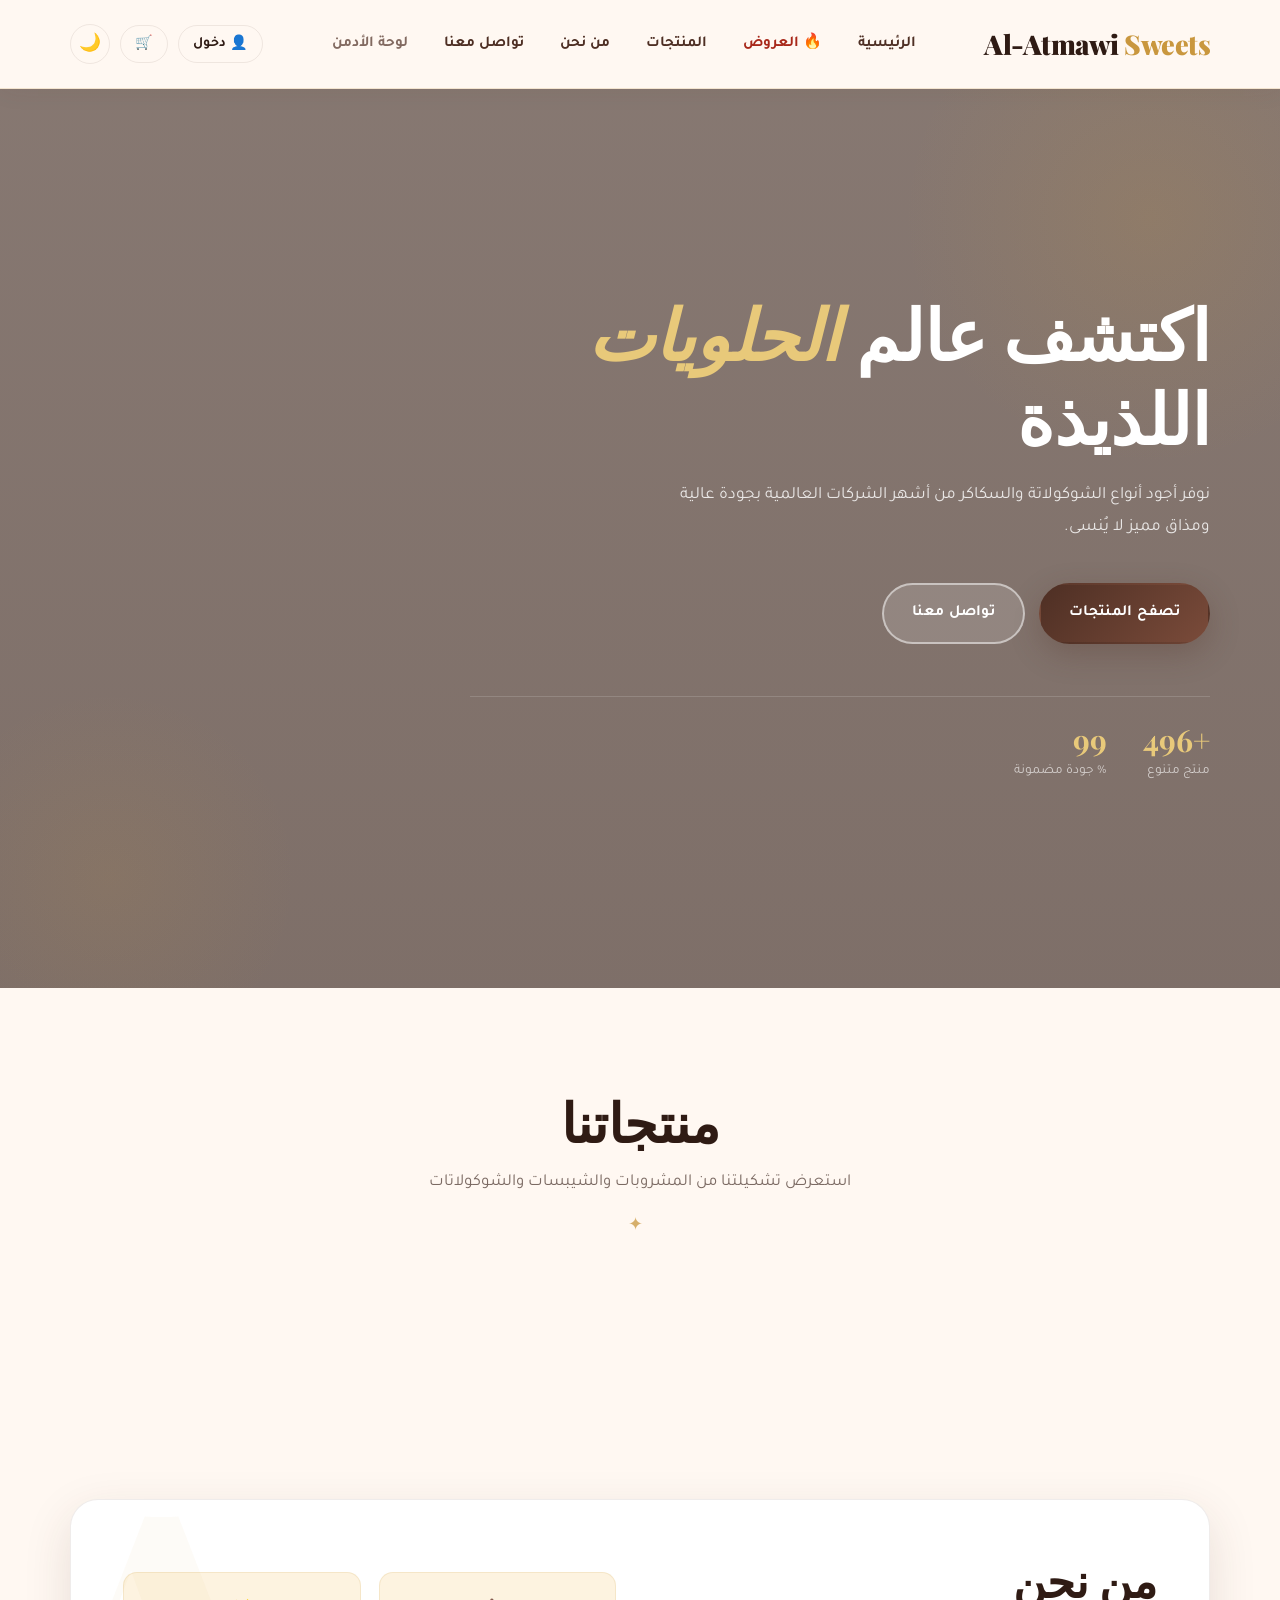
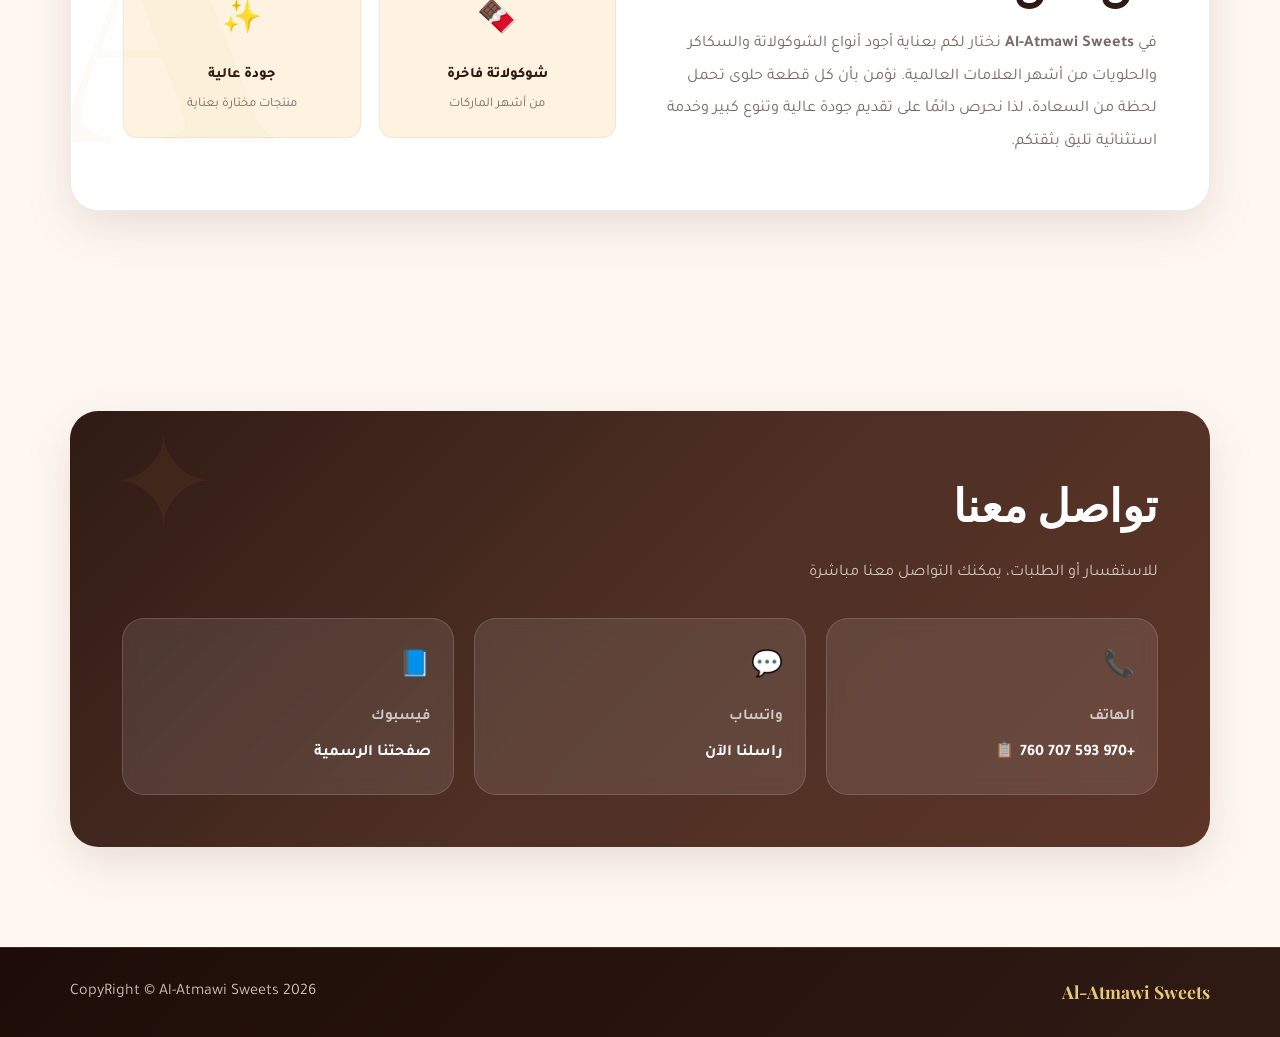
==== commit a0af2665: "Update index.html" ====
--- a/index.html
+++ b/index.html
@@ -31,7 +31,7 @@
   <link rel="preconnect" href="https://fonts.gstatic.com" crossorigin>
   <link rel="preconnect" href="https://firestore.googleapis.com">
   <link rel="preconnect" href="https://res.cloudinary.com" crossorigin>
-  <link rel="stylesheet" href="style.css?v=4" />
+  <link rel="stylesheet" href="style.css?v=5" />
 </head>
 <body>
 
@@ -50,7 +50,7 @@
       </nav>
       <div class="header-actions">
         <button id="accountBtn" class="header-icon-btn" type="button" title="حسابي">
-          <span id="accountBtnLabel">👤 دخول</span>
+          👤 <span id="accountBtnLabel" class="header-btn-text">دخول</span>
         </button>
         <button id="cartBtn" class="header-icon-btn cart-btn" type="button" title="السلة">
           🛒 <span id="cartCount" class="cart-count hidden">0</span>
@@ -285,7 +285,7 @@
 
   <div id="toastMsg" class="toast-msg"></div>
 
-  <script type="module" src="script.js?v=22"></script>
+  <script type="module" src="script.js?v=23"></script>
   <script>
     /* Animated Counters */
     function animateCounter(el, target) {
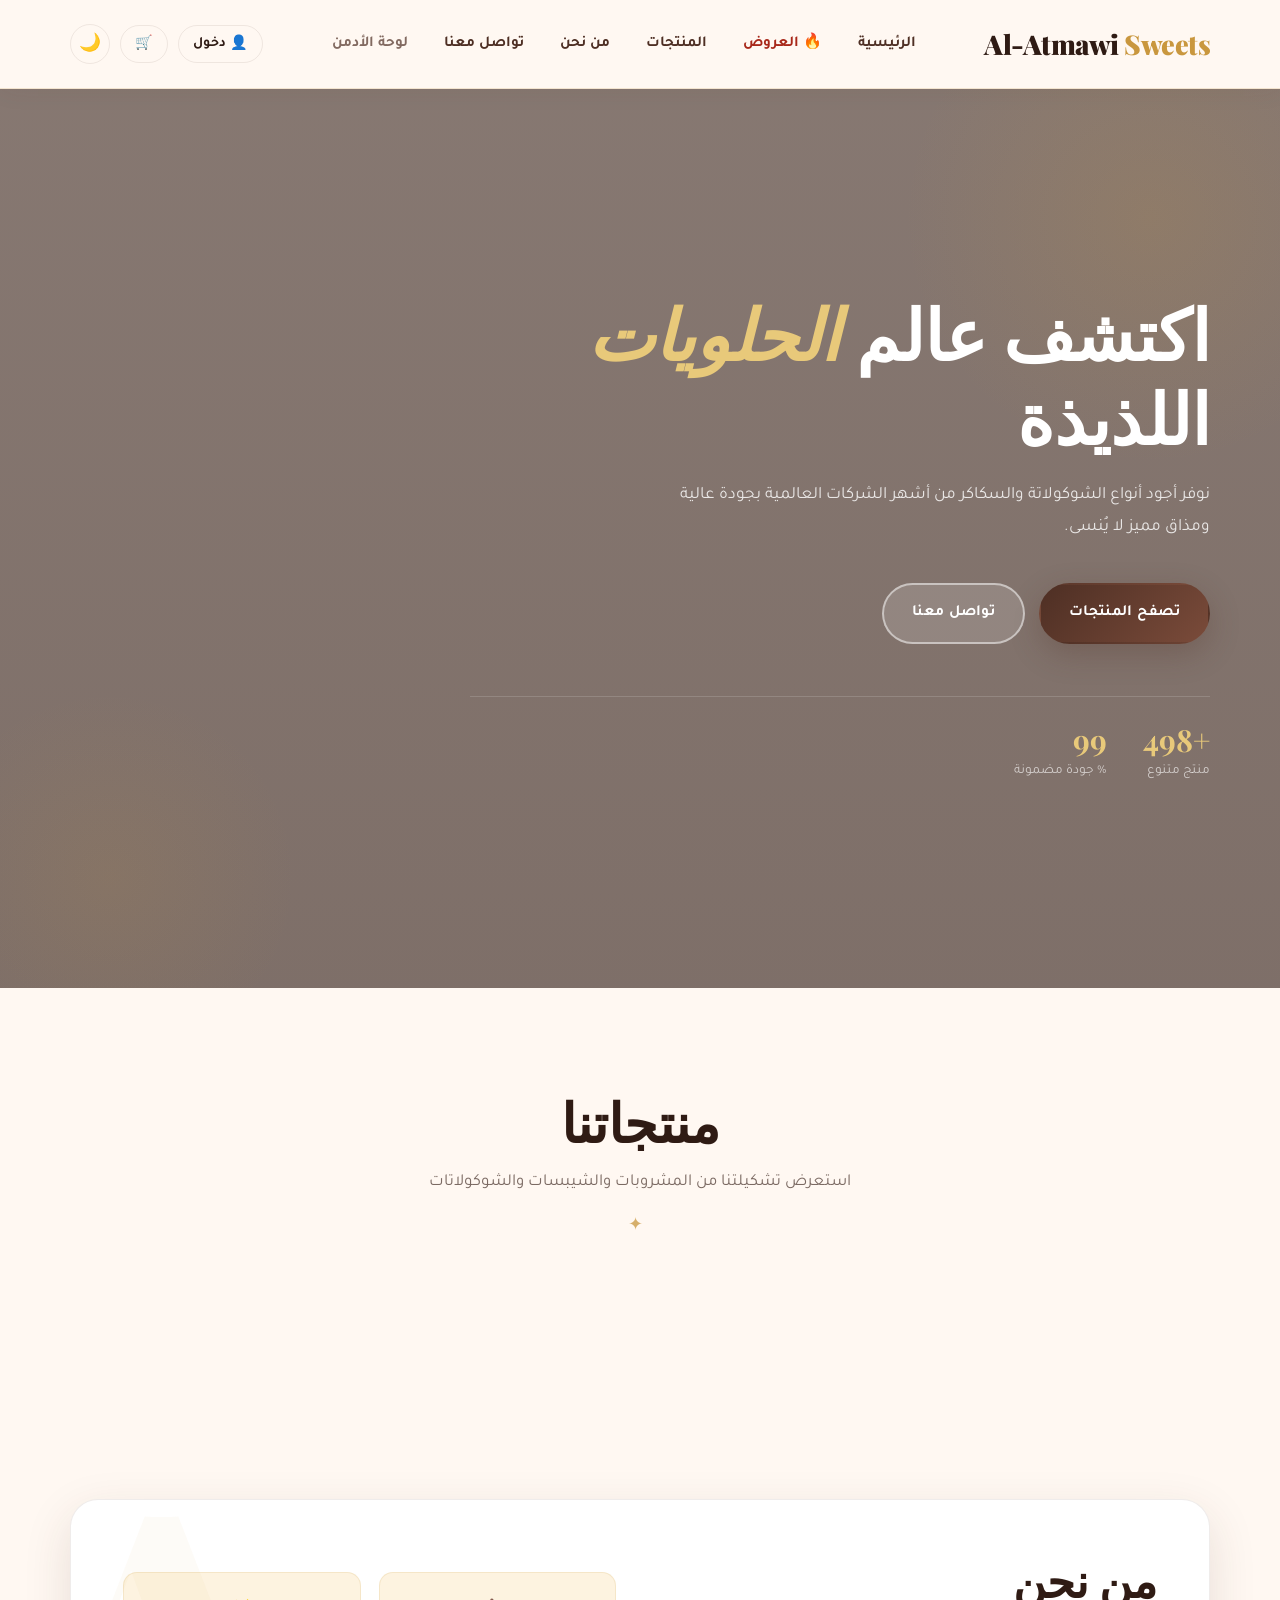
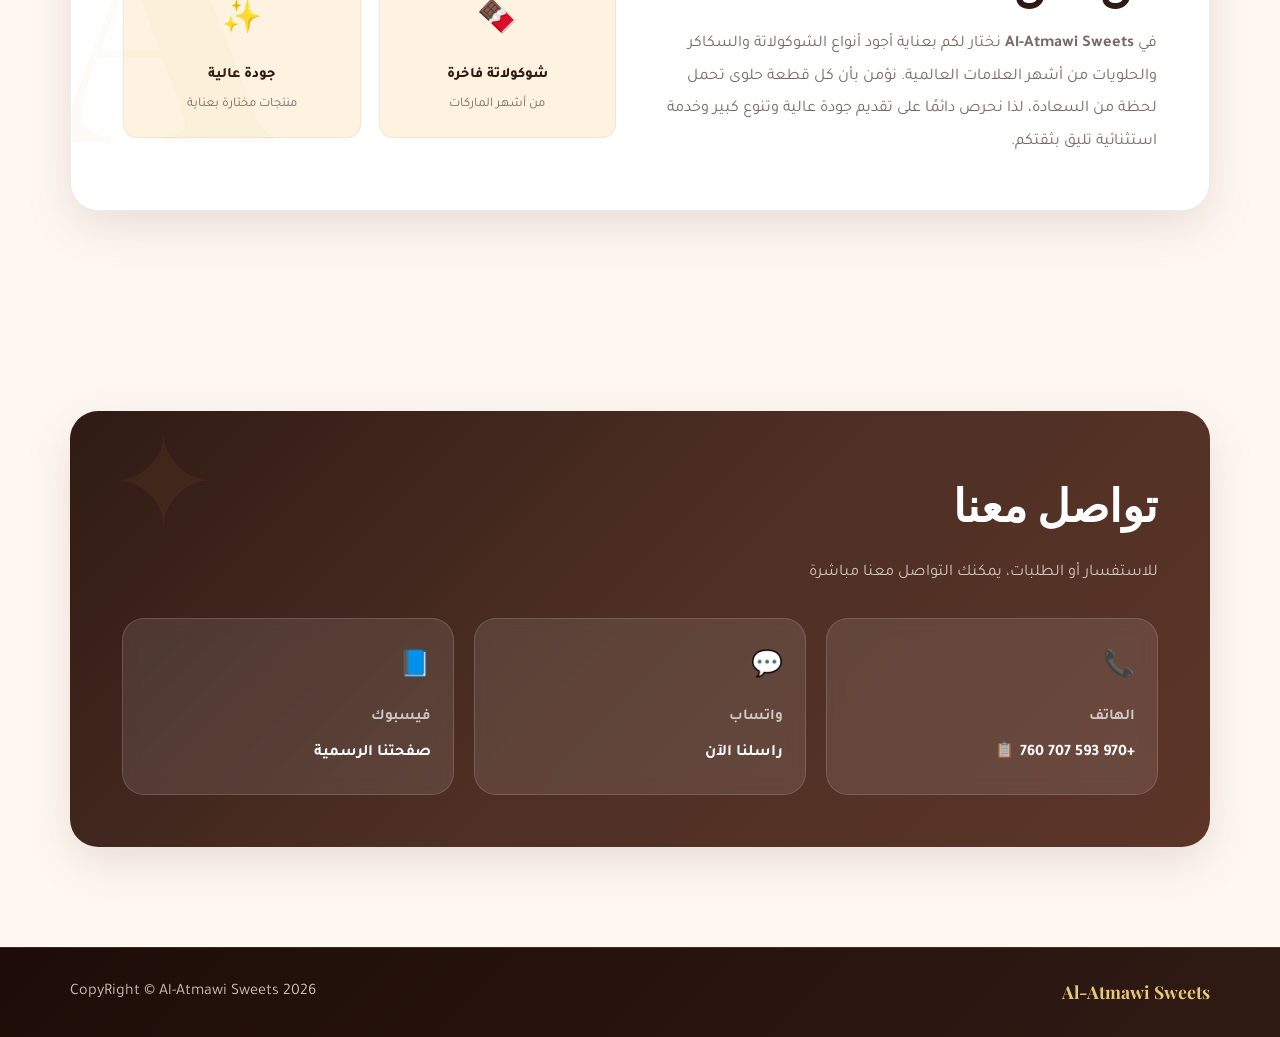
==== commit 5820e745: "Add files via upload" ====
--- a/index.html
+++ b/index.html
@@ -8,22 +8,22 @@
   <meta name="theme-color" content="#2f1b14" />
   <meta name="apple-mobile-web-app-capable" content="yes" />
   <meta name="apple-mobile-web-app-status-bar-style" content="black-translucent" />
-  <meta name="apple-mobile-web-app-title" content="Al-Atmawi" />
-
-  <!-- Open Graph / Facebook / WhatsApp Preview -->
-  <meta property="og:type" content="website" />
-  <meta property="og:url" content="https://genereal2.github.io/Al-Atmawi/index.html" />
-  <meta property="og:title" content="العتماوي للسكاكر والحلويات | Al-Atmawi Sweets" />
-  <meta property="og:description" content="أجود أنواع الشوكولاتة والسكاكر والمشروبات من أشهر الشركات العالمية" />
-  <meta property="og:image" content="https://genereal2.github.io/Al-Atmawi/og-image.jpg" />
-  <meta property="og:image:width" content="1200" />
-  <meta property="og:image:height" content="630" />
-  <meta property="og:locale" content="ar_AR" />
-
-  <!-- Twitter Card -->
-  <meta name="twitter:card" content="summary_large_image" />
-  <meta name="twitter:title" content="العتماوي للسكاكر والحلويات | Al-Atmawi Sweets" />
-  <meta name="twitter:description" content="أجود أنواع الشوكولاتة والسكاكر والمشروبات من أشهر الشركات العالمية" />
+  <meta name="apple-mobile-web-app-title" content="Al-Atmawi" />
+
+  <!-- Open Graph / Facebook / WhatsApp Preview -->
+  <meta property="og:type" content="website" />
+  <meta property="og:url" content="https://genereal2.github.io/Al-Atmawi/index.html" />
+  <meta property="og:title" content="العتماوي للسكاكر والحلويات | Al-Atmawi Sweets" />
+  <meta property="og:description" content="أجود أنواع الشوكولاتة والسكاكر والمشروبات من أشهر الشركات العالمية" />
+  <meta property="og:image" content="https://genereal2.github.io/Al-Atmawi/og-image.jpg" />
+  <meta property="og:image:width" content="1200" />
+  <meta property="og:image:height" content="630" />
+  <meta property="og:locale" content="ar_AR" />
+
+  <!-- Twitter Card -->
+  <meta name="twitter:card" content="summary_large_image" />
+  <meta name="twitter:title" content="العتماوي للسكاكر والحلويات | Al-Atmawi Sweets" />
+  <meta name="twitter:description" content="أجود أنواع الشوكولاتة والسكاكر والمشروبات من أشهر الشركات العالمية" />
   <meta name="twitter:image" content="https://genereal2.github.io/Al-Atmawi/og-image.jpg" />
   <link rel="manifest" href="manifest.json" />
   <link rel="apple-touch-icon" href="icon-192.svg" />
@@ -31,7 +31,7 @@
   <link rel="preconnect" href="https://fonts.gstatic.com" crossorigin>
   <link rel="preconnect" href="https://firestore.googleapis.com">
   <link rel="preconnect" href="https://res.cloudinary.com" crossorigin>
-  <link rel="stylesheet" href="style.css?v=5" />
+  <link rel="stylesheet" href="style.css?v=6" />
 </head>
 <body>
 
@@ -216,6 +216,18 @@
                 <input type="tel" id="customerSignupPhone" required placeholder="9705xxxxxxx" />
               </div>
               <div class="form-group">
+                <label for="customerSignupRegion">منطقتك</label>
+                <select id="customerSignupRegion" required>
+                  <option value="">اختر المنطقة</option>
+                  <option value="west_bank">الضفة الغربية — توصيل 17₪ للطرد</option>
+                  <option value="jerusalem">القدس — توصيل 27₪ للطرد</option>
+                  <option value="inside">الداخل — توصيل 70₪ للطرد</option>
+                </select>
+                <p class="admin-note" style="margin-top:8px">
+                  ملاحظة: الطرد الواحد يحتوي على 20-25 علبة شوكولاتة أو سكاكر مشكلة.
+                </p>
+              </div>
+              <div class="form-group">
                 <label for="customerSignupPassword">كلمة المرور</label>
                 <input type="password" id="customerSignupPassword" required placeholder="6 أحرف على الأقل" />
               </div>
@@ -239,6 +251,18 @@
           <div class="form-group" style="text-align:right">
             <label for="customerAccountPhone">رقم الواتساب للتواصل</label>
             <input type="tel" id="customerAccountPhone" placeholder="9705xxxxxxx" />
+          </div>
+          <div class="form-group" style="text-align:right">
+            <label for="customerAccountRegion">منطقتك</label>
+            <select id="customerAccountRegion">
+              <option value="">اختر المنطقة</option>
+              <option value="west_bank">الضفة الغربية — توصيل 17₪ للطرد</option>
+              <option value="jerusalem">القدس — توصيل 27₪ للطرد</option>
+              <option value="inside">الداخل — توصيل 70₪ للطرد</option>
+            </select>
+            <p class="admin-note" style="margin-top:8px">
+              ملاحظة: الطرد الواحد يحتوي على 20-25 علبة شوكولاتة أو سكاكر مشكلة.
+            </p>
           </div>
           <p id="customerPhoneMessage" class="error-message hidden"></p>
           <button id="saveCustomerPhoneBtn" class="btn btn-outline full-btn" type="button" style="margin-bottom:12px">حفظ البيانات</button>
@@ -257,10 +281,21 @@
         <h3 style="margin-bottom:20px">🛒 سلة المشتريات</h3>
         <div id="cartItemsList" class="cart-items-list"></div>
         <div id="cartEmptyMessage" class="empty-message hidden">السلة فارغة</div>
+        <div id="cartSubtotalRow" class="cart-total-row cart-subtotal-row hidden">
+          <span>مجموع المنتجات</span>
+          <strong id="cartSubtotalAmount">0</strong>
+        </div>
+        <div id="cartDeliveryRow" class="cart-total-row cart-delivery-row hidden">
+          <span id="cartDeliveryLabel">التوصيل</span>
+          <strong id="cartDeliveryAmount">0</strong>
+        </div>
         <div id="cartTotalRow" class="cart-total-row hidden">
           <span>المبلغ المطلوب</span>
           <strong id="cartTotalAmount">0</strong>
         </div>
+        <p id="cartParcelNote" class="admin-note hidden" style="margin-top:8px">
+          ملاحظة: الطرد الواحد يحتوي على 20-25 علبة شوكولاتة أو سكاكر مشكلة.
+        </p>
         <button id="submitOrderBtn" class="btn btn-primary full-btn" type="button" style="margin-top:20px">إرسال الطلب</button>
         <p id="cartMessage" class="error-message hidden" style="margin-top:12px"></p>
       </div>
@@ -285,7 +320,7 @@
 
   <div id="toastMsg" class="toast-msg"></div>
 
-  <script type="module" src="script.js?v=23"></script>
+  <script type="module" src="script.js?v=24"></script>
   <script>
     /* Animated Counters */
     function animateCounter(el, target) {
@@ -370,4 +405,4 @@
     });
   </script>
 </body>
-</html>
+</html>
--- a/style.css
+++ b/style.css
@@ -1167,7 +1167,7 @@
   .header-actions { order:-1; }
 }
 @media (max-width:480px) {
-  .header-icon-btn span:not(.cart-count) { display:none; }
+  .header-icon-btn .header-btn-text { display:none; }
   .header-icon-btn { padding:8px 10px; }
 }
 
@@ -1242,6 +1242,19 @@
 .cart-total-row strong { font-size:1.15rem; color:var(--choco-dark); }
 [data-theme="dark"] .cart-total-row { background:rgba(201,151,62,0.12); color:#f0e8df; }
 [data-theme="dark"] .cart-total-row strong { color:#f0e8df; }
+
+.cart-subtotal-row,
+.cart-delivery-row {
+  background:transparent;
+  border:1px dashed rgba(78,47,36,0.15);
+  font-weight:600;
+  margin-top:10px;
+  padding:10px 14px;
+}
+.cart-subtotal-row strong,
+.cart-delivery-row strong { font-size:0.95rem; font-weight:700; }
+[data-theme="dark"] .cart-subtotal-row,
+[data-theme="dark"] .cart-delivery-row { border-color:rgba(240,232,223,0.15); }
 
 /* ===== ① Dark Mode Vars ===== */
 [data-theme="dark"] {
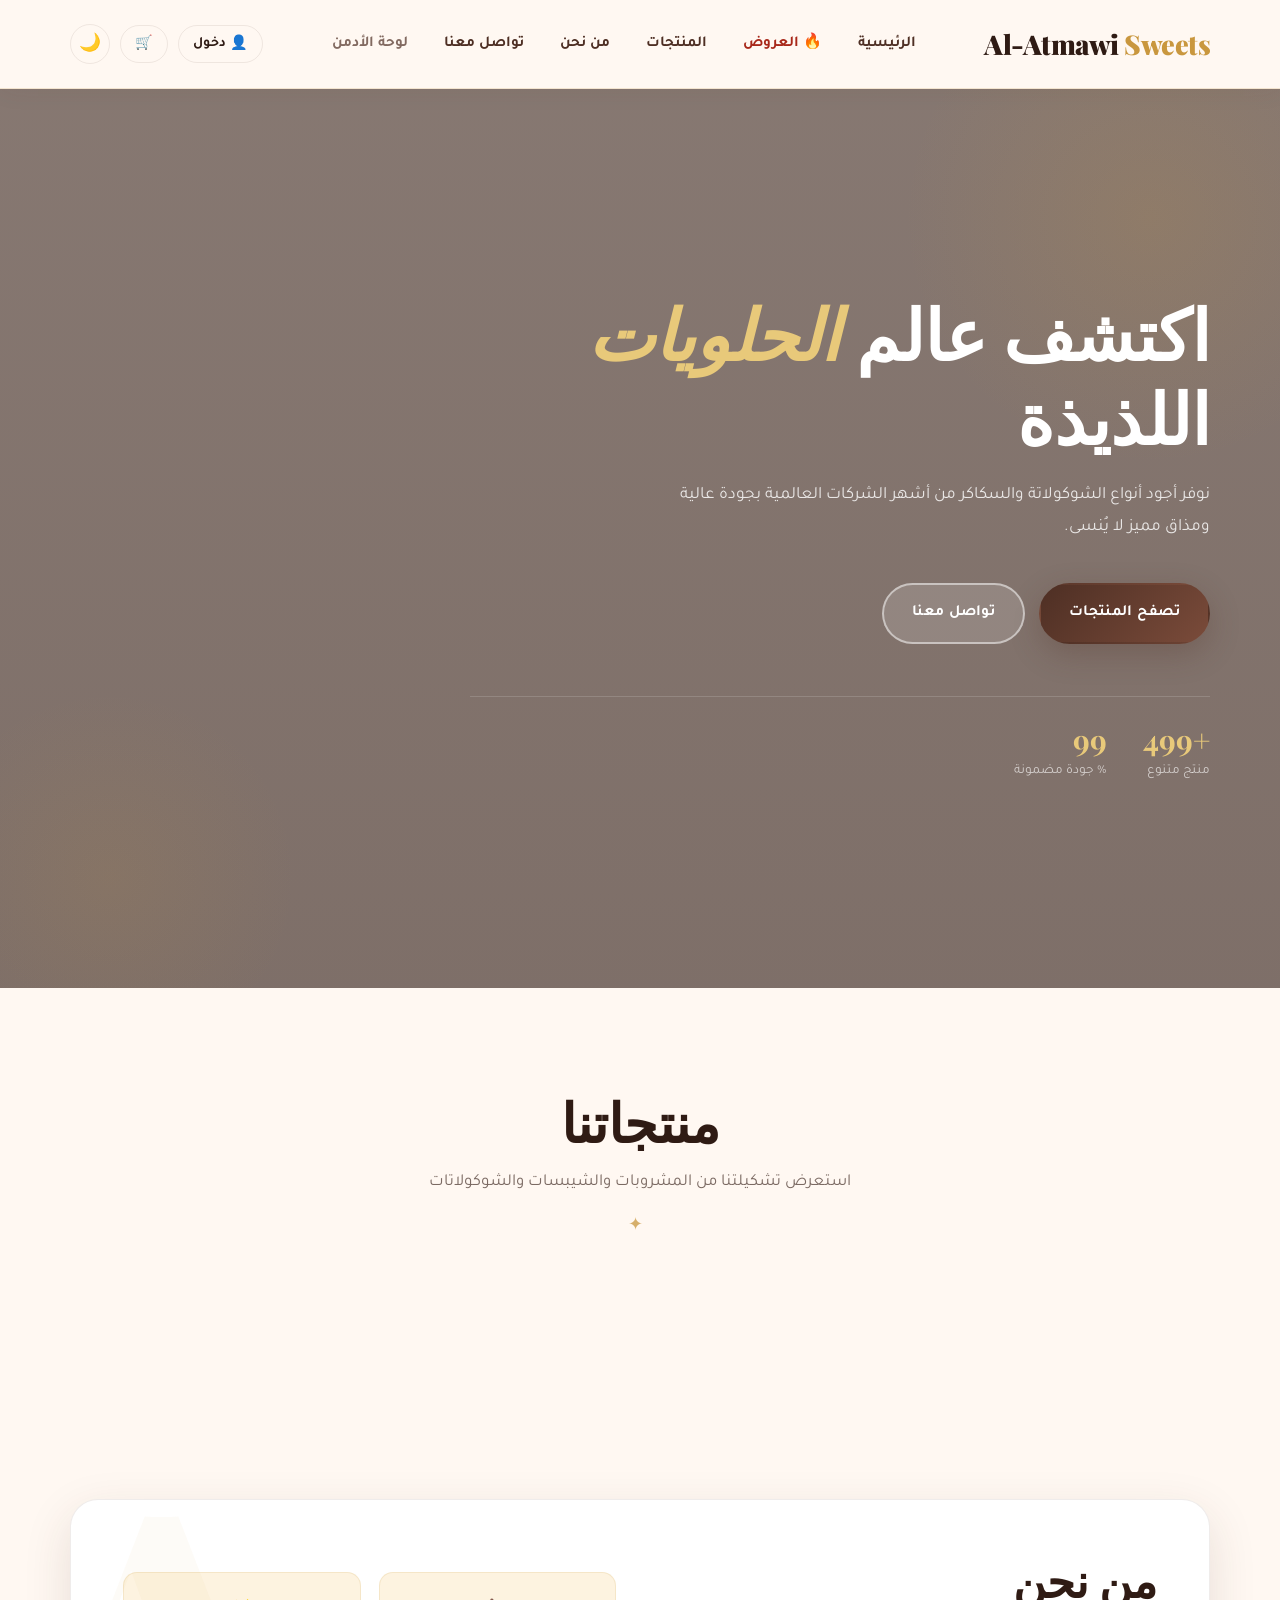
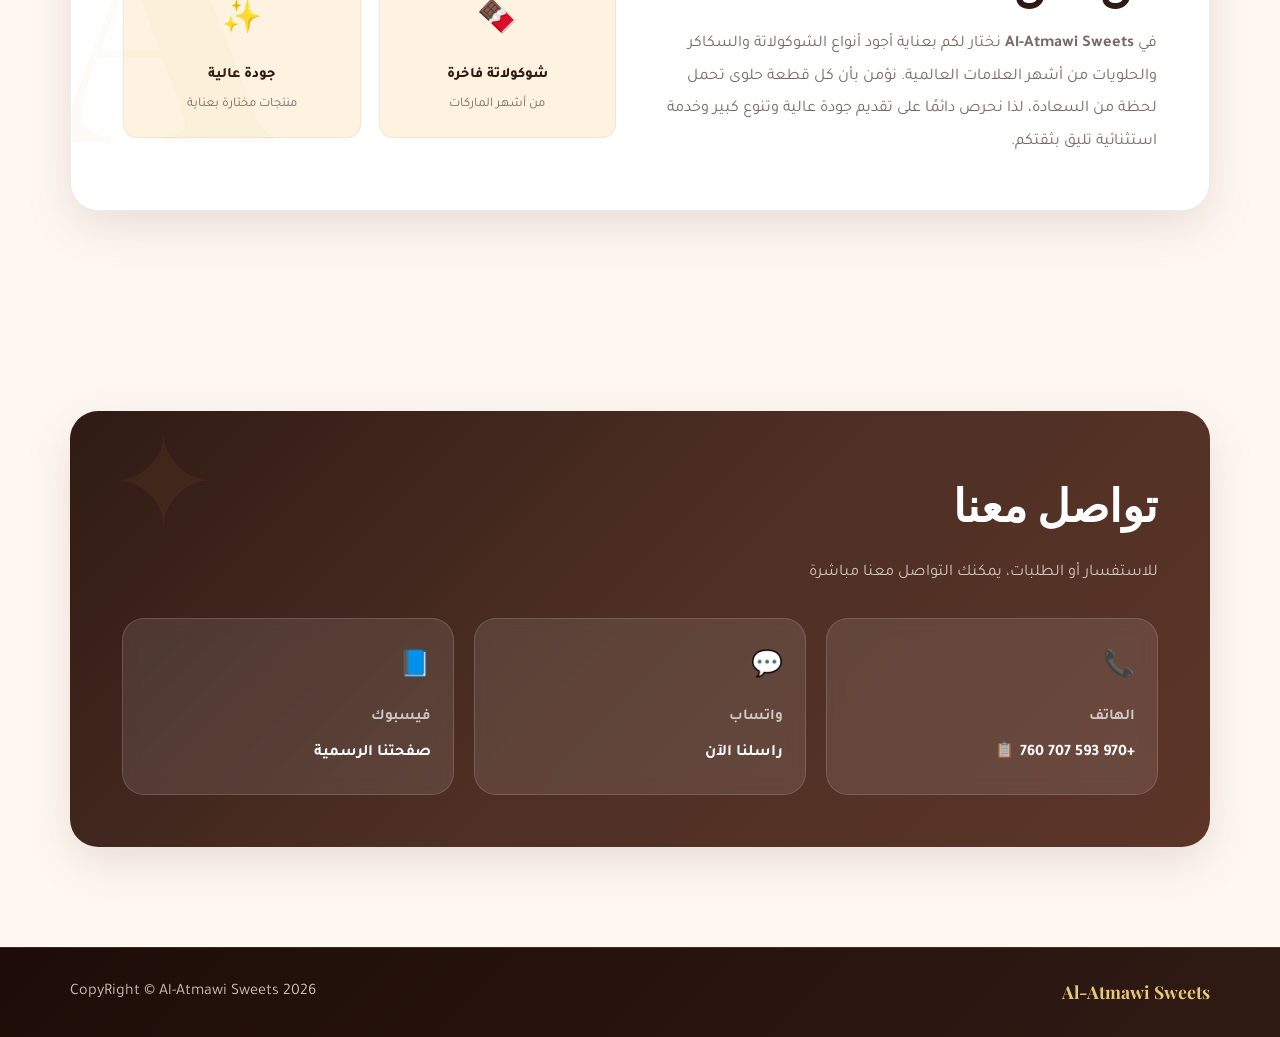
==== commit b6eb5354: "Update index.html" ====
--- a/index.html
+++ b/index.html
@@ -8,22 +8,22 @@
   <meta name="theme-color" content="#2f1b14" />
   <meta name="apple-mobile-web-app-capable" content="yes" />
   <meta name="apple-mobile-web-app-status-bar-style" content="black-translucent" />
-  <meta name="apple-mobile-web-app-title" content="Al-Atmawi" />
-
-  <!-- Open Graph / Facebook / WhatsApp Preview -->
-  <meta property="og:type" content="website" />
-  <meta property="og:url" content="https://genereal2.github.io/Al-Atmawi/index.html" />
-  <meta property="og:title" content="العتماوي للسكاكر والحلويات | Al-Atmawi Sweets" />
-  <meta property="og:description" content="أجود أنواع الشوكولاتة والسكاكر والمشروبات من أشهر الشركات العالمية" />
-  <meta property="og:image" content="https://genereal2.github.io/Al-Atmawi/og-image.jpg" />
-  <meta property="og:image:width" content="1200" />
-  <meta property="og:image:height" content="630" />
-  <meta property="og:locale" content="ar_AR" />
-
-  <!-- Twitter Card -->
-  <meta name="twitter:card" content="summary_large_image" />
-  <meta name="twitter:title" content="العتماوي للسكاكر والحلويات | Al-Atmawi Sweets" />
-  <meta name="twitter:description" content="أجود أنواع الشوكولاتة والسكاكر والمشروبات من أشهر الشركات العالمية" />
+  <meta name="apple-mobile-web-app-title" content="Al-Atmawi" />
+
+  <!-- Open Graph / Facebook / WhatsApp Preview -->
+  <meta property="og:type" content="website" />
+  <meta property="og:url" content="https://genereal2.github.io/Al-Atmawi/index.html" />
+  <meta property="og:title" content="العتماوي للسكاكر والحلويات | Al-Atmawi Sweets" />
+  <meta property="og:description" content="أجود أنواع الشوكولاتة والسكاكر والمشروبات من أشهر الشركات العالمية" />
+  <meta property="og:image" content="https://genereal2.github.io/Al-Atmawi/og-image.jpg" />
+  <meta property="og:image:width" content="1200" />
+  <meta property="og:image:height" content="630" />
+  <meta property="og:locale" content="ar_AR" />
+
+  <!-- Twitter Card -->
+  <meta name="twitter:card" content="summary_large_image" />
+  <meta name="twitter:title" content="العتماوي للسكاكر والحلويات | Al-Atmawi Sweets" />
+  <meta name="twitter:description" content="أجود أنواع الشوكولاتة والسكاكر والمشروبات من أشهر الشركات العالمية" />
   <meta name="twitter:image" content="https://genereal2.github.io/Al-Atmawi/og-image.jpg" />
   <link rel="manifest" href="manifest.json" />
   <link rel="apple-touch-icon" href="icon-192.svg" />
@@ -281,17 +281,13 @@
         <h3 style="margin-bottom:20px">🛒 سلة المشتريات</h3>
         <div id="cartItemsList" class="cart-items-list"></div>
         <div id="cartEmptyMessage" class="empty-message hidden">السلة فارغة</div>
-        <div id="cartSubtotalRow" class="cart-total-row cart-subtotal-row hidden">
-          <span>مجموع المنتجات</span>
+        <div id="cartSubtotalRow" class="cart-total-row hidden">
+          <span>المبلغ المطلوب</span>
           <strong id="cartSubtotalAmount">0</strong>
         </div>
         <div id="cartDeliveryRow" class="cart-total-row cart-delivery-row hidden">
-          <span id="cartDeliveryLabel">التوصيل</span>
+          <span id="cartDeliveryLabel">سعر التوصيل</span>
           <strong id="cartDeliveryAmount">0</strong>
-        </div>
-        <div id="cartTotalRow" class="cart-total-row hidden">
-          <span>المبلغ المطلوب</span>
-          <strong id="cartTotalAmount">0</strong>
         </div>
         <p id="cartParcelNote" class="admin-note hidden" style="margin-top:8px">
           ملاحظة: الطرد الواحد يحتوي على 20-25 علبة شوكولاتة أو سكاكر مشكلة.
@@ -320,7 +316,7 @@
 
   <div id="toastMsg" class="toast-msg"></div>
 
-  <script type="module" src="script.js?v=24"></script>
+  <script type="module" src="script.js?v=25"></script>
   <script>
     /* Animated Counters */
     function animateCounter(el, target) {
@@ -405,4 +401,4 @@
     });
   </script>
 </body>
-</html>+</html>
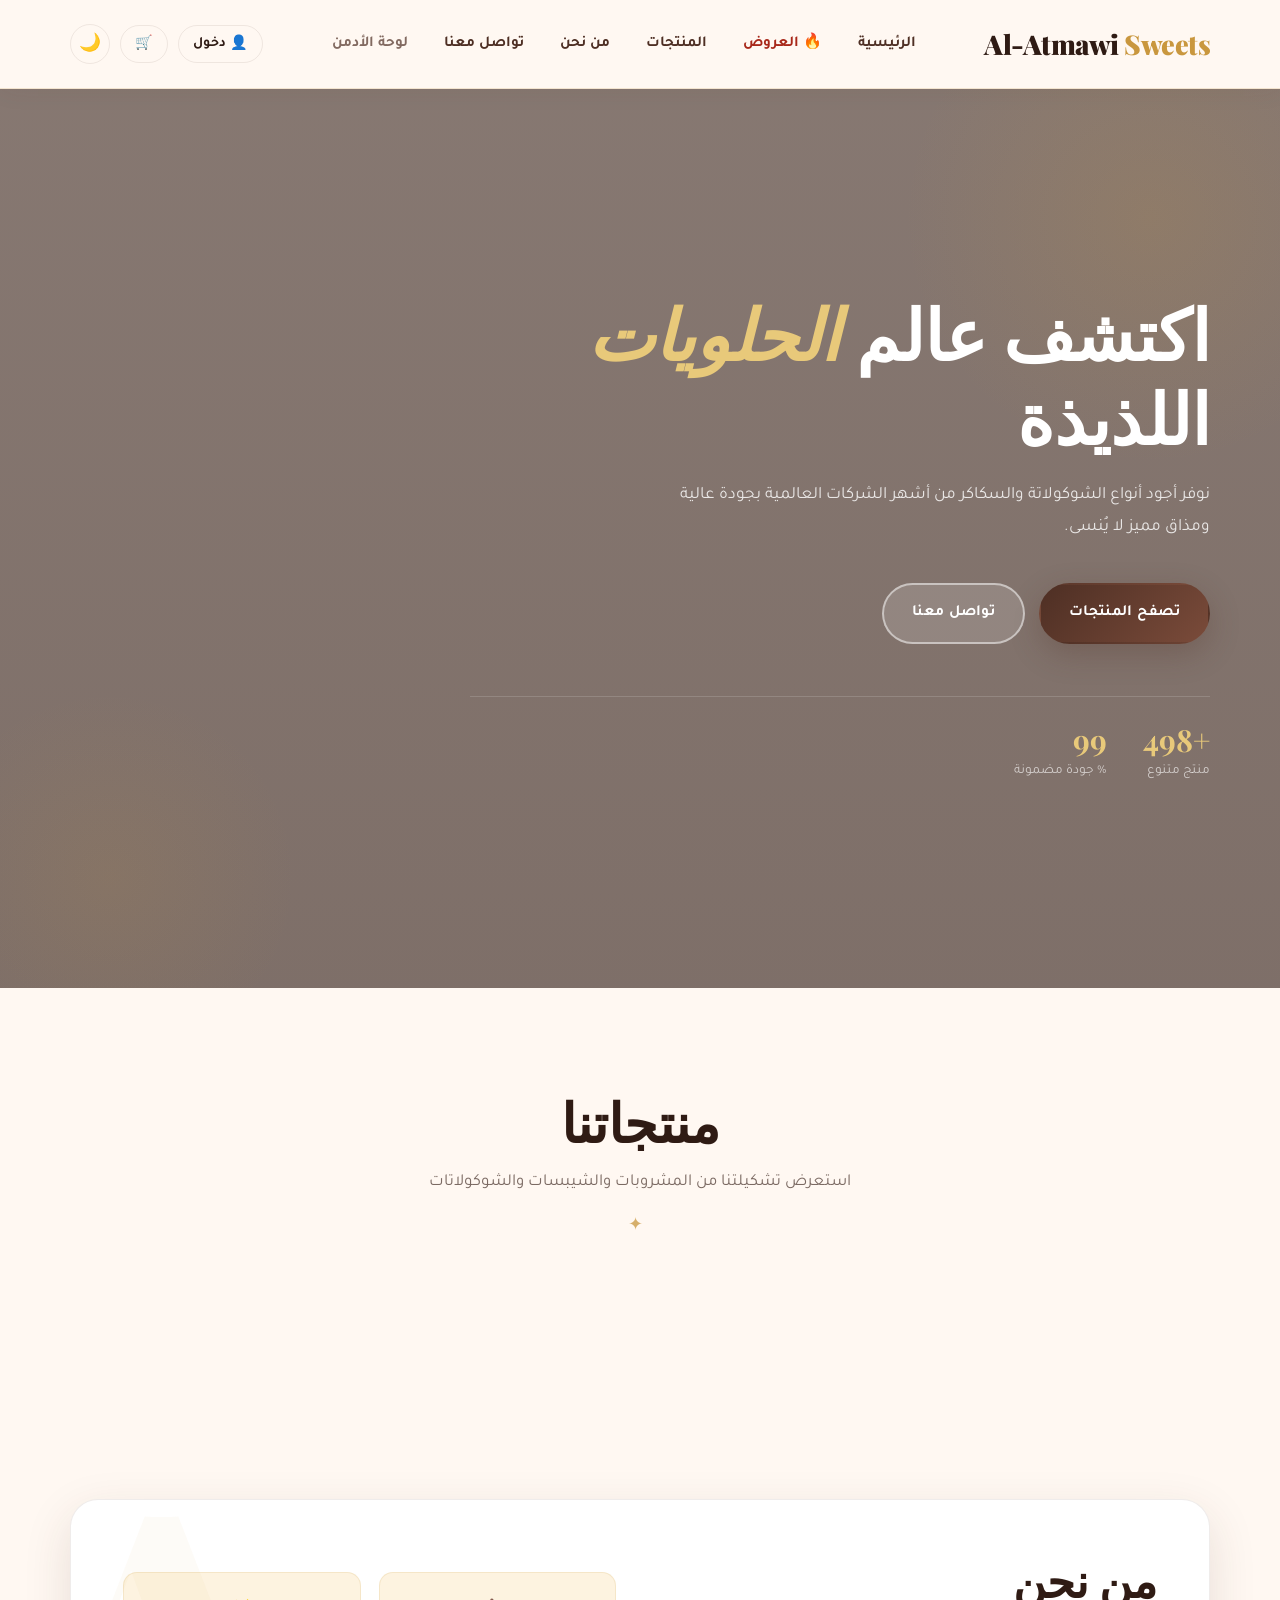
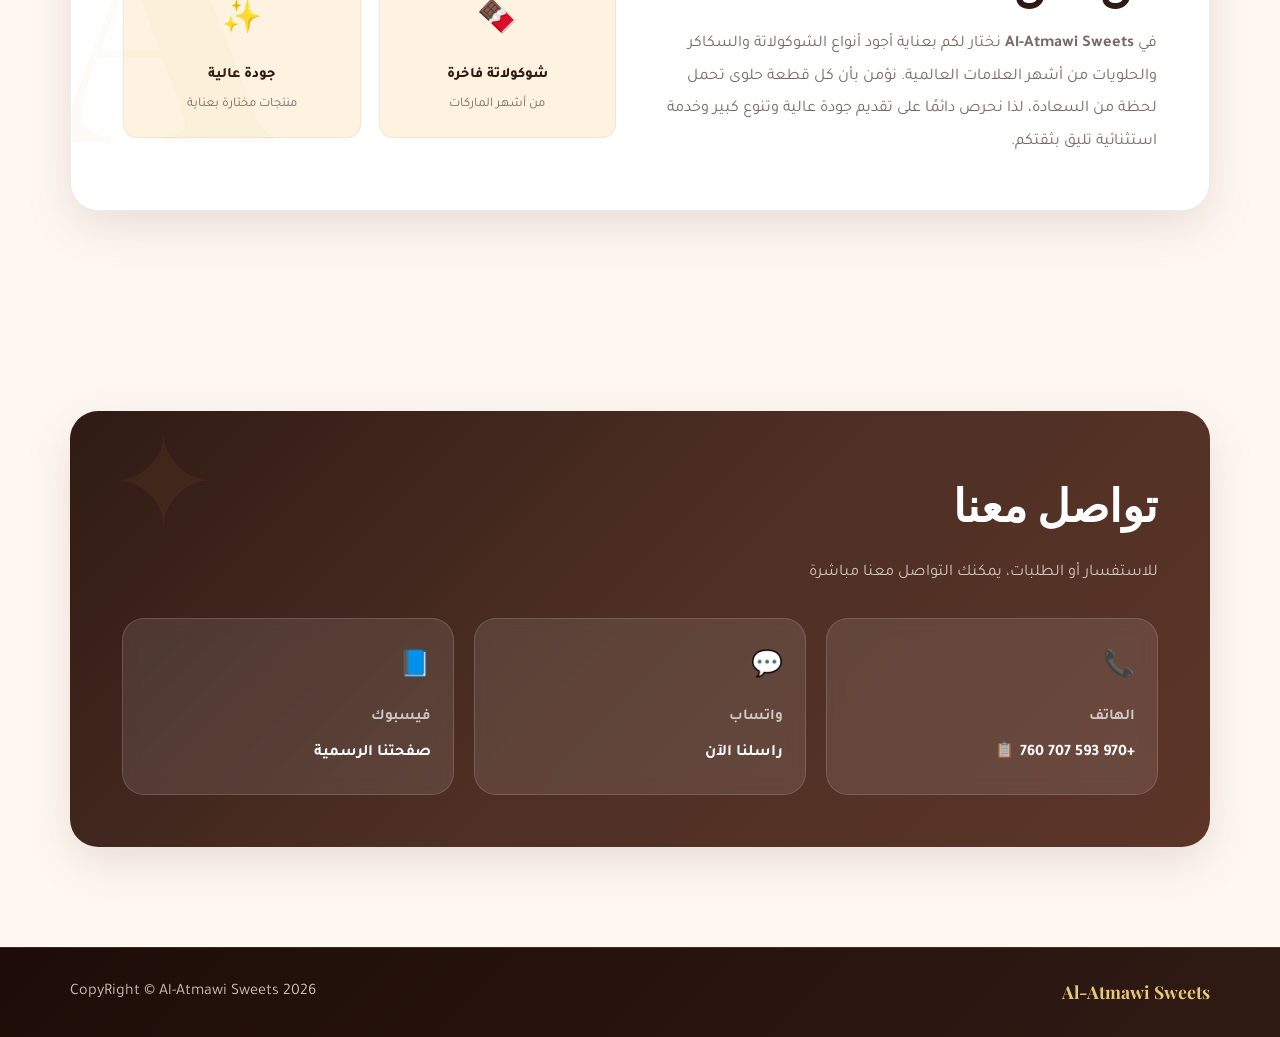
==== commit c85a2d91: "Add files via upload" ====
--- a/index.html
+++ b/index.html
@@ -8,22 +8,22 @@
   <meta name="theme-color" content="#2f1b14" />
   <meta name="apple-mobile-web-app-capable" content="yes" />
   <meta name="apple-mobile-web-app-status-bar-style" content="black-translucent" />
-  <meta name="apple-mobile-web-app-title" content="Al-Atmawi" />
-
-  <!-- Open Graph / Facebook / WhatsApp Preview -->
-  <meta property="og:type" content="website" />
-  <meta property="og:url" content="https://genereal2.github.io/Al-Atmawi/index.html" />
-  <meta property="og:title" content="العتماوي للسكاكر والحلويات | Al-Atmawi Sweets" />
-  <meta property="og:description" content="أجود أنواع الشوكولاتة والسكاكر والمشروبات من أشهر الشركات العالمية" />
-  <meta property="og:image" content="https://genereal2.github.io/Al-Atmawi/og-image.jpg" />
-  <meta property="og:image:width" content="1200" />
-  <meta property="og:image:height" content="630" />
-  <meta property="og:locale" content="ar_AR" />
-
-  <!-- Twitter Card -->
-  <meta name="twitter:card" content="summary_large_image" />
-  <meta name="twitter:title" content="العتماوي للسكاكر والحلويات | Al-Atmawi Sweets" />
-  <meta name="twitter:description" content="أجود أنواع الشوكولاتة والسكاكر والمشروبات من أشهر الشركات العالمية" />
+  <meta name="apple-mobile-web-app-title" content="Al-Atmawi" />
+
+  <!-- Open Graph / Facebook / WhatsApp Preview -->
+  <meta property="og:type" content="website" />
+  <meta property="og:url" content="https://genereal2.github.io/Al-Atmawi/index.html" />
+  <meta property="og:title" content="العتماوي للسكاكر والحلويات | Al-Atmawi Sweets" />
+  <meta property="og:description" content="أجود أنواع الشوكولاتة والسكاكر والمشروبات من أشهر الشركات العالمية" />
+  <meta property="og:image" content="https://genereal2.github.io/Al-Atmawi/og-image.jpg" />
+  <meta property="og:image:width" content="1200" />
+  <meta property="og:image:height" content="630" />
+  <meta property="og:locale" content="ar_AR" />
+
+  <!-- Twitter Card -->
+  <meta name="twitter:card" content="summary_large_image" />
+  <meta name="twitter:title" content="العتماوي للسكاكر والحلويات | Al-Atmawi Sweets" />
+  <meta name="twitter:description" content="أجود أنواع الشوكولاتة والسكاكر والمشروبات من أشهر الشركات العالمية" />
   <meta name="twitter:image" content="https://genereal2.github.io/Al-Atmawi/og-image.jpg" />
   <link rel="manifest" href="manifest.json" />
   <link rel="apple-touch-icon" href="icon-192.svg" />
@@ -31,7 +31,7 @@
   <link rel="preconnect" href="https://fonts.gstatic.com" crossorigin>
   <link rel="preconnect" href="https://firestore.googleapis.com">
   <link rel="preconnect" href="https://res.cloudinary.com" crossorigin>
-  <link rel="stylesheet" href="style.css?v=6" />
+  <link rel="stylesheet" href="style.css?v=9" />
 </head>
 <body>
 
@@ -282,7 +282,7 @@
         <div id="cartItemsList" class="cart-items-list"></div>
         <div id="cartEmptyMessage" class="empty-message hidden">السلة فارغة</div>
         <div id="cartSubtotalRow" class="cart-total-row hidden">
-          <span>المبلغ المطلوب</span>
+          <span>المبلغ المطلوب (غير شامل التوصيل)</span>
           <strong id="cartSubtotalAmount">0</strong>
         </div>
         <div id="cartDeliveryRow" class="cart-total-row cart-delivery-row hidden">
@@ -316,7 +316,7 @@
 
   <div id="toastMsg" class="toast-msg"></div>
 
-  <script type="module" src="script.js?v=25"></script>
+  <script type="module" src="script.js?v=29"></script>
   <script>
     /* Animated Counters */
     function animateCounter(el, target) {
@@ -401,4 +401,4 @@
     });
   </script>
 </body>
-</html>
+</html>
--- a/style.css
+++ b/style.css
@@ -140,9 +140,10 @@
   color:var(--choco-dark);
   white-space:nowrap;
   letter-spacing:-0.5px;
-}
-.logo span { color:var(--gold); }
-.admin-navbar { min-height:88px; }
+}
+.logo span { color:var(--gold); }
+
+.admin-navbar { min-height:88px; }
 .admin-nav { display:flex; align-items:center; }
 .admin-back-btn {
   display:inline-flex;
@@ -904,6 +905,46 @@
   margin-inline-start:6px;
   border:1px solid rgba(168,40,26,0.2);
 }
+.admin-item-availability-badge {
+  display:inline-block;
+  font-size:0.78rem;
+  font-weight:800;
+  padding:2px 10px;
+  border-radius:999px;
+  margin-inline-start:6px;
+}
+.admin-item-availability-badge.available {
+  color:#1b7a3d;
+  background:#e5f7ea;
+  border:1px solid rgba(27,122,61,0.25);
+}
+.admin-item-availability-badge.unavailable {
+  color:#a8281a;
+  background:#fdeae7;
+  border:1px solid rgba(168,40,26,0.2);
+}
+.quick-availability-btn {
+  width:100%;
+  border:1.5px solid rgba(78,47,36,0.14);
+  padding:9px 14px;
+  border-radius:999px;
+  font-weight:800;
+  font-size:0.85rem;
+  cursor:pointer;
+  transition:var(--transition);
+}
+.quick-availability-btn.is-available {
+  background:#e5f7ea;
+  color:#1b7a3d;
+  border-color:rgba(27,122,61,0.25);
+}
+.quick-availability-btn.is-unavailable {
+  background:#fdeae7;
+  color:#a8281a;
+  border-color:rgba(168,40,26,0.2);
+}
+.quick-availability-btn:hover { opacity:0.85; }
+.quick-availability-btn:disabled { opacity:0.55; cursor:not-allowed; }
 .admin-quick-categories {
   display:flex;
   flex-wrap:wrap;
@@ -1185,7 +1226,29 @@
   cursor:pointer;
   transition:var(--transition);
 }
-.add-to-cart-btn:hover { opacity:0.9; transform:translateY(-1px); }
+.add-to-cart-btn:hover { opacity:0.9; transform:translateY(-1px); }
+.add-to-cart-btn:disabled {
+  background:#e2ddd7;
+  color:#8a7f74;
+  cursor:not-allowed;
+  transform:none;
+  opacity:1;
+}
+[data-theme="dark"] .add-to-cart-btn:disabled { background:#3a2c22; color:rgba(240,232,223,0.5); }
+
+.unavailable-overlay {
+  position:absolute;
+  top:14px;
+  inset-inline-start:14px;
+  z-index:2;
+  background:rgba(30,20,15,0.85);
+  color:#fff;
+  font-size:0.72rem;
+  font-weight:800;
+  padding:5px 12px;
+  border-radius:999px;
+}
+.product-card:has(.unavailable-overlay) .product-image img { filter:grayscale(0.6) opacity(0.7); }
 
 /* ===== Link-style button (auth view toggle) ===== */
 .link-btn {
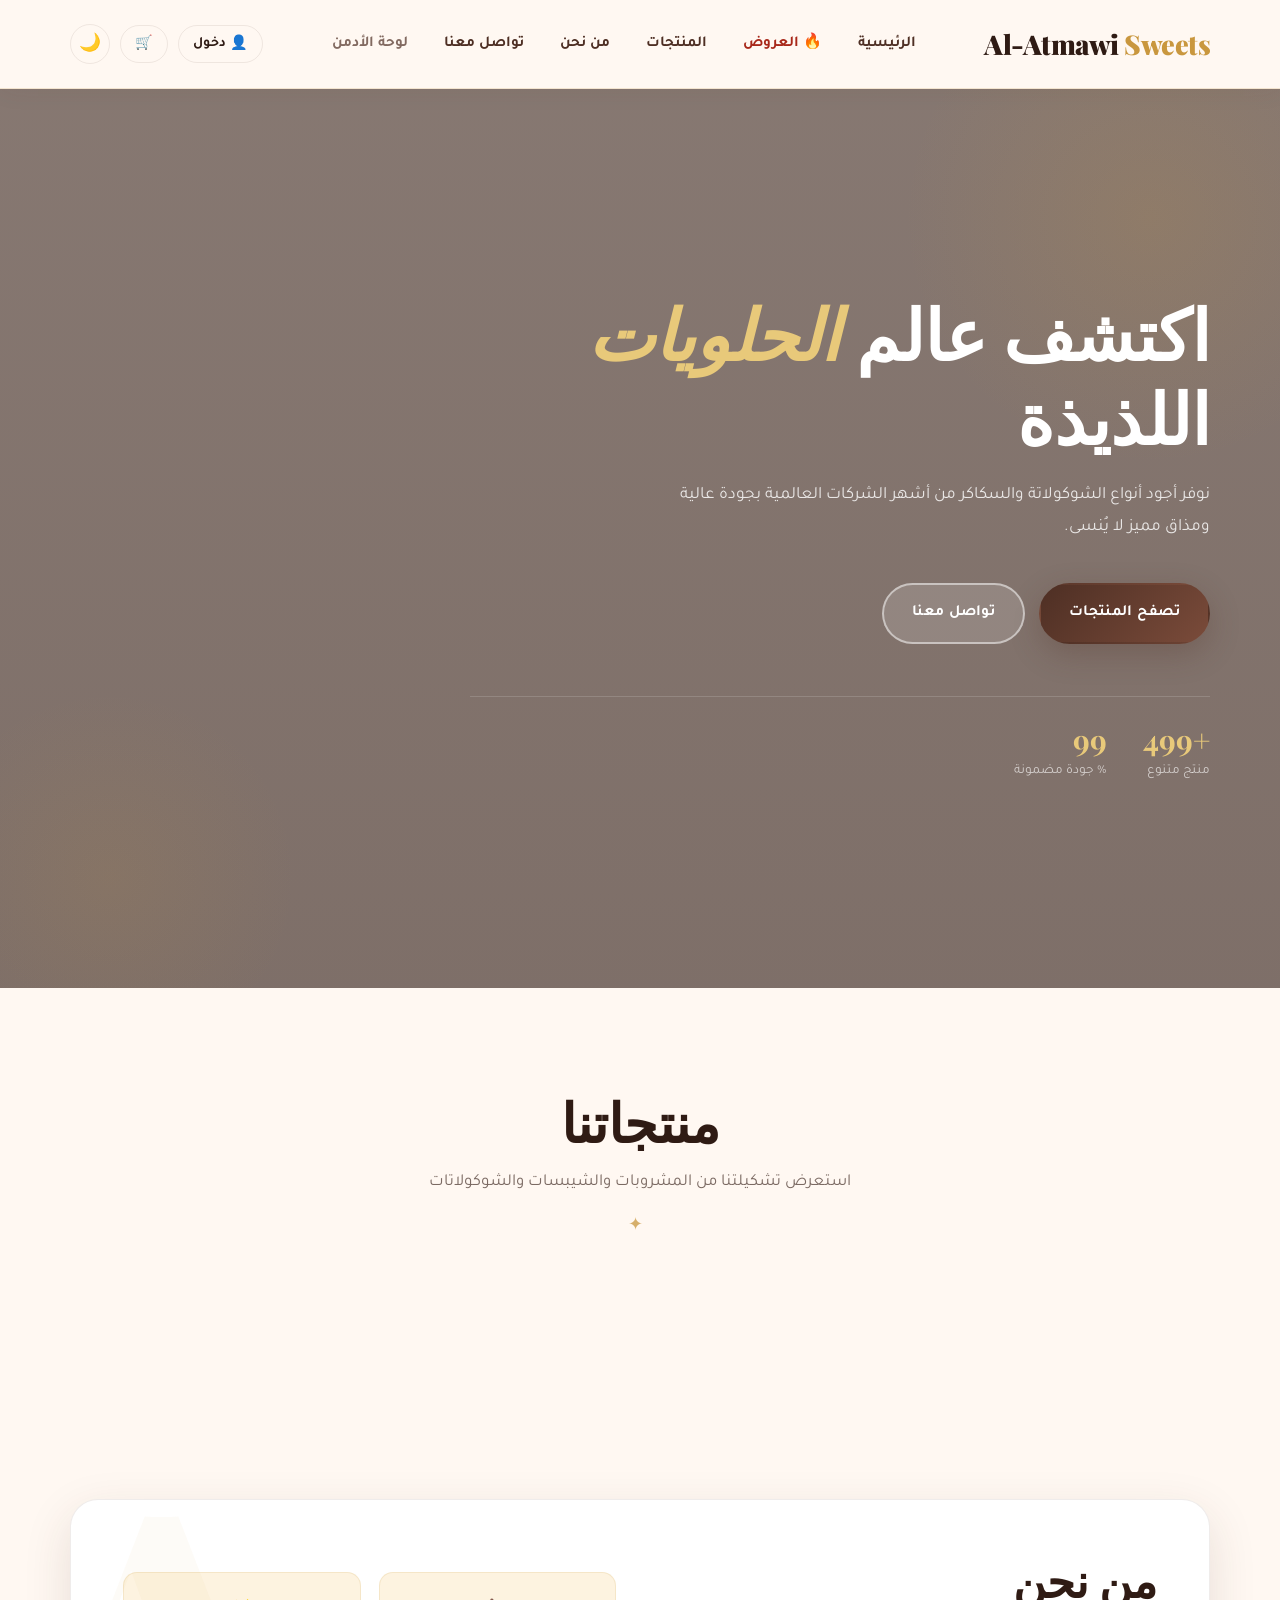
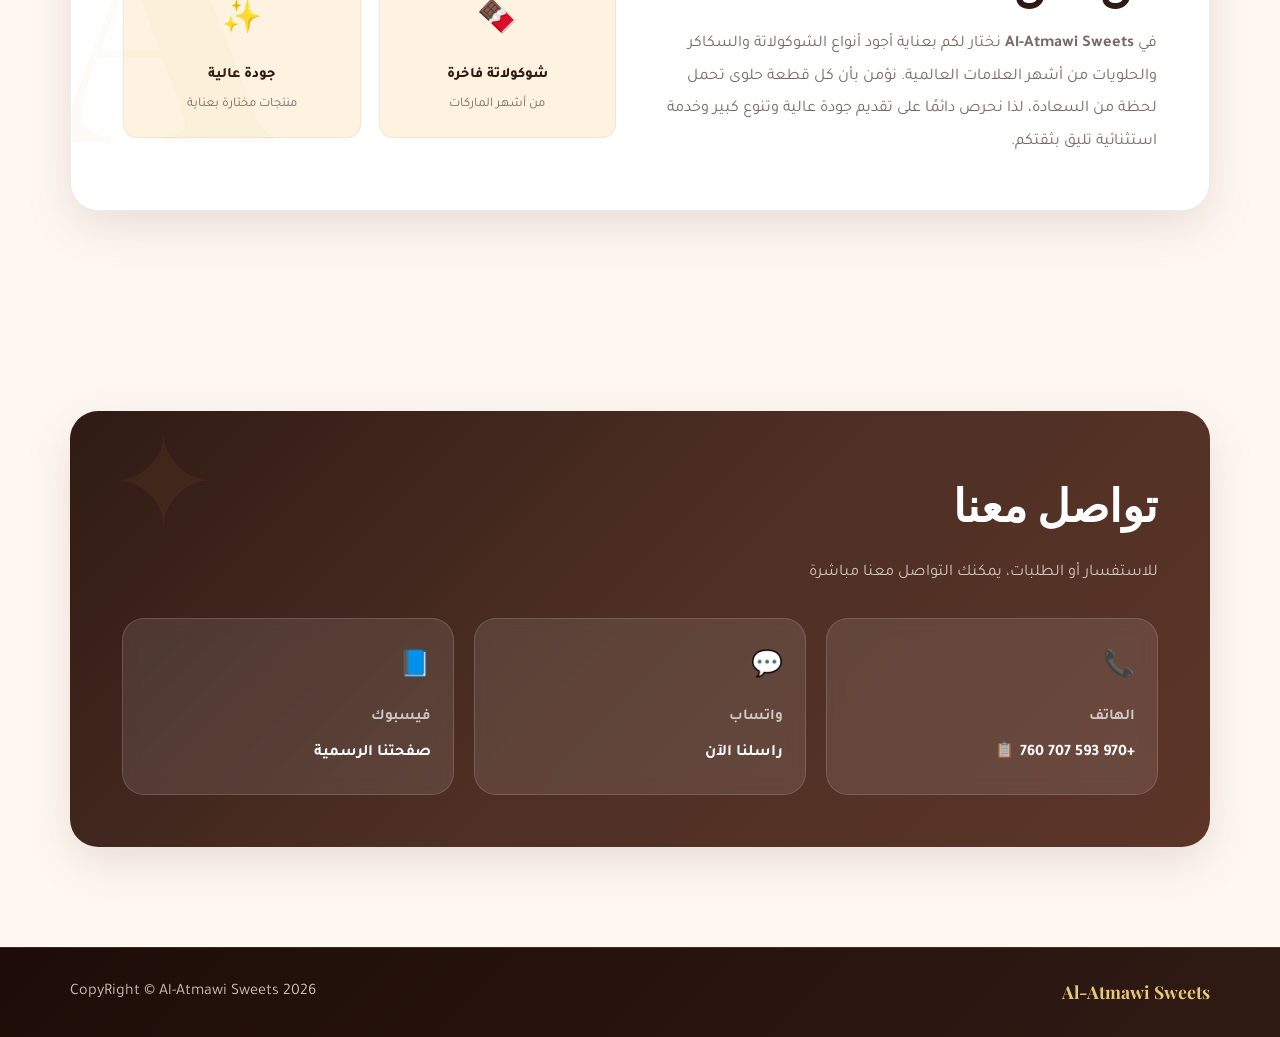
==== commit 04d1dafb: "Update index.html" ====
--- a/index.html
+++ b/index.html
@@ -8,22 +8,22 @@
   <meta name="theme-color" content="#2f1b14" />
   <meta name="apple-mobile-web-app-capable" content="yes" />
   <meta name="apple-mobile-web-app-status-bar-style" content="black-translucent" />
-  <meta name="apple-mobile-web-app-title" content="Al-Atmawi" />
-
-  <!-- Open Graph / Facebook / WhatsApp Preview -->
-  <meta property="og:type" content="website" />
-  <meta property="og:url" content="https://genereal2.github.io/Al-Atmawi/index.html" />
-  <meta property="og:title" content="العتماوي للسكاكر والحلويات | Al-Atmawi Sweets" />
-  <meta property="og:description" content="أجود أنواع الشوكولاتة والسكاكر والمشروبات من أشهر الشركات العالمية" />
-  <meta property="og:image" content="https://genereal2.github.io/Al-Atmawi/og-image.jpg" />
-  <meta property="og:image:width" content="1200" />
-  <meta property="og:image:height" content="630" />
-  <meta property="og:locale" content="ar_AR" />
-
-  <!-- Twitter Card -->
-  <meta name="twitter:card" content="summary_large_image" />
-  <meta name="twitter:title" content="العتماوي للسكاكر والحلويات | Al-Atmawi Sweets" />
-  <meta name="twitter:description" content="أجود أنواع الشوكولاتة والسكاكر والمشروبات من أشهر الشركات العالمية" />
+  <meta name="apple-mobile-web-app-title" content="Al-Atmawi" />
+
+  <!-- Open Graph / Facebook / WhatsApp Preview -->
+  <meta property="og:type" content="website" />
+  <meta property="og:url" content="https://genereal2.github.io/Al-Atmawi/index.html" />
+  <meta property="og:title" content="العتماوي للسكاكر والحلويات | Al-Atmawi Sweets" />
+  <meta property="og:description" content="أجود أنواع الشوكولاتة والسكاكر والمشروبات من أشهر الشركات العالمية" />
+  <meta property="og:image" content="https://genereal2.github.io/Al-Atmawi/og-image.jpg" />
+  <meta property="og:image:width" content="1200" />
+  <meta property="og:image:height" content="630" />
+  <meta property="og:locale" content="ar_AR" />
+
+  <!-- Twitter Card -->
+  <meta name="twitter:card" content="summary_large_image" />
+  <meta name="twitter:title" content="العتماوي للسكاكر والحلويات | Al-Atmawi Sweets" />
+  <meta name="twitter:description" content="أجود أنواع الشوكولاتة والسكاكر والمشروبات من أشهر الشركات العالمية" />
   <meta name="twitter:image" content="https://genereal2.github.io/Al-Atmawi/og-image.jpg" />
   <link rel="manifest" href="manifest.json" />
   <link rel="apple-touch-icon" href="icon-192.svg" />
@@ -266,6 +266,7 @@
           </div>
           <p id="customerPhoneMessage" class="error-message hidden"></p>
           <button id="saveCustomerPhoneBtn" class="btn btn-outline full-btn" type="button" style="margin-bottom:12px">حفظ البيانات</button>
+          <button id="viewMyOrdersBtn" class="btn btn-outline full-btn" type="button" style="margin-bottom:12px">📦 طلباتي السابقة</button>
           <button id="customerLogoutBtn" class="btn btn-light full-btn" type="button">تسجيل خروج</button>
         </div>
 
@@ -298,6 +299,38 @@
     </div>
   </div>
 
+  <!-- My Orders Modal -->
+  <div class="modal-overlay" id="myOrdersModal">
+    <div class="modal-box" style="max-width:500px">
+      <button class="modal-close" id="myOrdersCloseBtn" type="button">✕</button>
+      <div class="modal-info" style="padding:32px 28px">
+        <h3 style="margin-bottom:20px">📦 طلباتي السابقة</h3>
+        <div id="myOrdersList" class="my-orders-list"></div>
+        <div id="myOrdersEmpty" class="empty-message hidden">ما في طلبات سابقة لسا</div>
+      </div>
+    </div>
+  </div>
+
+  <!-- Edit Order Modal -->
+  <div class="modal-overlay" id="editOrderModal">
+    <div class="modal-box" style="max-width:480px">
+      <button class="modal-close" id="editOrderCloseBtn" type="button">✕</button>
+      <div class="modal-info" style="padding:32px 28px">
+        <h3 style="margin-bottom:8px">✏️ تعديل الطلب</h3>
+        <p class="admin-note" style="margin-bottom:20px">تقدر تغيّر الكمية أو تحذف منتج. التعديل متاح بس لما تكون حالة الطلب "جديد".</p>
+        <div id="editOrderItemsList" class="cart-items-list"></div>
+        <div id="editOrderEmpty" class="empty-message hidden">لازم يضل منتج واحد عالأقل بالطلب</div>
+        <div id="editOrderSubtotalRow" class="cart-total-row hidden">
+          <span>المبلغ المطلوب (غير شامل التوصيل)</span>
+          <strong id="editOrderSubtotalAmount">0</strong>
+        </div>
+        <p id="editOrderMessage" class="error-message hidden" style="margin-top:12px"></p>
+        <button id="saveEditOrderBtn" class="btn btn-primary full-btn" type="button" style="margin-top:16px">حفظ التعديلات</button>
+        <button id="cancelOrderBtn" class="btn btn-light full-btn" type="button" style="margin-top:10px;color:#a8281a">🗑️ إلغاء الطلب بالكامل</button>
+      </div>
+    </div>
+  </div>
+
   <!-- Modal -->
   <div class="modal-overlay" id="productModal">
     <div class="modal-box">
@@ -316,7 +349,7 @@
 
   <div id="toastMsg" class="toast-msg"></div>
 
-  <script type="module" src="script.js?v=29"></script>
+  <script type="module" src="script.js?v=30"></script>
   <script>
     /* Animated Counters */
     function animateCounter(el, target) {
@@ -401,4 +434,4 @@
     });
   </script>
 </body>
-</html>+</html>
